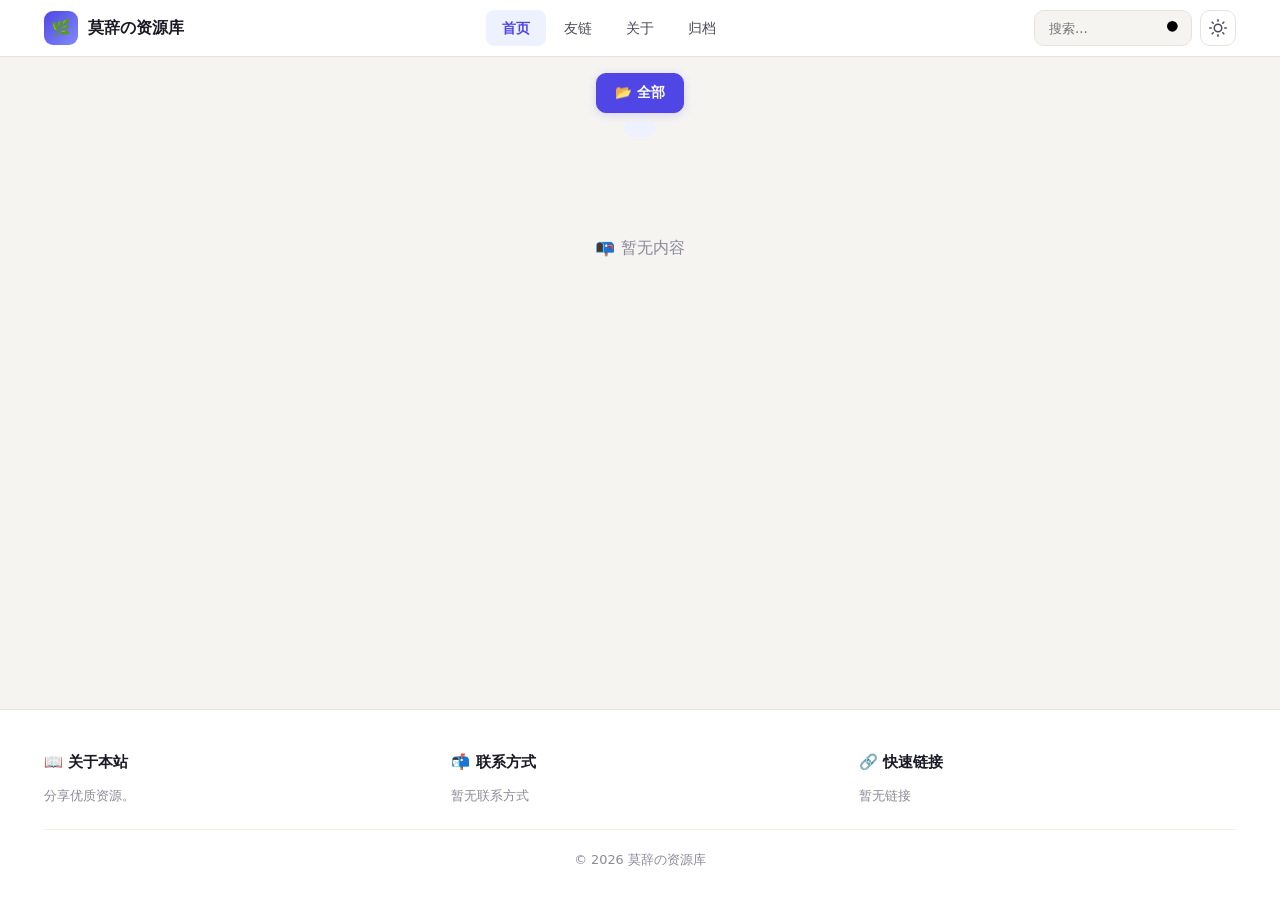
==== index.html @ f06f337f "Add files via upload" ====
<!DOCTYPE html>
<html lang="zh-CN" data-theme="light">
<head>
    <meta charset="UTF-8">
    <meta name="viewport" content="width=device-width, initial-scale=1.0">
    <title id="pageTitle">莫辞の资源库</title>
    <meta name="description" id="metaDesc" content="">
    <meta name="keywords" id="metaKeywords" content="">
    <link rel="icon" id="faviconLink" href="">
    <link rel="stylesheet" href="https://cdnjs.cloudflare.com/ajax/libs/highlight.js/11.9.0/styles/github.min.css">
    <script src="https://cdnjs.cloudflare.com/ajax/libs/highlight.js/11.9.0/highlight.min.js"></script>
    <style>
        :root {--bg:#f5f4f1;--surface:#fff;--text:#1a1a24;--text-secondary:#4a4a5a;--text-muted:#8a8a9a;--accent:#4f46e5;--accent-hover:#4338ca;--accent-soft:#eef2ff;--accent-light:#e0e7ff;--border:#e5e3de;--border-light:#f0ede8;--radius-sm:8px;--radius:12px;--radius-lg:18px;--shadow-xs:0 1px 2px rgba(0,0,0,0.04);--shadow-sm:0 2px 8px rgba(0,0,0,0.05);--shadow-md:0 8px 24px rgba(0,0,0,0.07);--transition:0.22s;--font:'Microsoft YaHei','PingFang SC',system-ui,sans-serif;}
        [data-theme="dark"] {--bg:#0f1117;--surface:#1a1c23;--text:#e8e8f0;--text-secondary:#b0b0c0;--text-muted:#6b6b7c;--accent:#6366f1;--accent-soft:#1e1b4b;--accent-light:#312e81;--border:#2a2c35;--border-light:#22232b;}
        *{margin:0;padding:0;box-sizing:border-box}
        body{font-family:var(--font);background:var(--bg);color:var(--text);min-height:100vh;line-height:1.6;display:flex;flex-direction:column}
        .top-header{background:var(--surface);border-bottom:1px solid var(--border);position:sticky;top:0;z-index:100}
        .top-inner{max-width:1240px;margin:0 auto;padding:0 24px;display:flex;align-items:center;height:56px;gap:16px;position:relative}
        .site-logo-link{display:flex;align-items:center;gap:10px;cursor:pointer;font-weight:700;font-size:1rem;text-decoration:none;color:var(--text);flex-shrink:0}
        .site-logo-img{width:34px;height:34px;border-radius:9px;display:flex;align-items:center;justify-content:center;color:#fff;font-size:1rem;background:linear-gradient(135deg,var(--accent),#818cf8);overflow:hidden;flex-shrink:0}
        .site-logo-img img{width:100%;height:100%;object-fit:cover}
        .top-nav{display:flex;gap:2px;justify-content:center;flex:1;flex-wrap:wrap}
        .top-nav a{padding:7px 16px;border-radius:8px;text-decoration:none;color:var(--text-secondary);font-size:.88rem;cursor:pointer;font-weight:500;white-space:nowrap}
        .top-nav a:hover,.top-nav a.active{color:var(--accent);background:var(--accent-soft);font-weight:600}
        .header-actions{display:flex;align-items:center;gap:8px;flex-shrink:0}
        .search-box{display:flex;align-items:center;background:var(--bg);border-radius:10px;border:1px solid var(--border);height:36px}
        .search-box input{border:none;background:0 0;padding:0 14px;outline:none;color:var(--text);width:120px;font-size:.84rem;font-family:var(--font)}
        .search-box button{background:0 0;border:none;cursor:pointer;padding:0 10px;color:var(--text-muted)}
        .search-box button svg{width:16px;height:16px}
        .icon-btn{width:36px;height:36px;border-radius:10px;border:1px solid var(--border);background:var(--surface);cursor:pointer;display:flex;align-items:center;justify-content:center;padding:6px;flex-shrink:0}
        .icon-btn svg{width:18px;height:18px;stroke:var(--text-secondary);fill:none;stroke-width:2;stroke-linecap:round}
        [data-theme="dark"] .sun-icon,[data-theme="light"] .moon-icon{display:none}
        .hamburger-btn{display:none;width:36px;height:36px;border-radius:10px;border:1px solid var(--border);background:var(--surface);cursor:pointer;align-items:center;justify-content:center;padding:8px;flex-shrink:0}
        .hamburger-btn span{display:block;width:18px;height:2px;background:var(--text-secondary);border-radius:1px;transition:var(--transition);position:relative}
        .hamburger-btn span::before,.hamburger-btn span::after{content:'';position:absolute;width:18px;height:2px;background:var(--text-secondary);border-radius:1px;transition:var(--transition)}
        .hamburger-btn span::before{top:-6px}.hamburger-btn span::after{top:6px}
        .hamburger-btn.open span{background:transparent}
        .hamburger-btn.open span::before{top:0;transform:rotate(45deg)}.hamburger-btn.open span::after{top:0;transform:rotate(-45deg)}
        .mobile-nav-overlay{display:none;position:fixed;top:56px;left:0;right:0;bottom:0;background:var(--surface);z-index:99;padding:16px;overflow-y:auto;flex-direction:column;gap:4px}
        .mobile-nav-overlay.show{display:flex}.mobile-nav-overlay a{display:block;padding:14px 16px;border-radius:10px;text-decoration:none;color:var(--text-secondary);font-size:1rem;cursor:pointer;font-weight:500;border:1px solid var(--border-light)}
        .mobile-nav-overlay a:hover,.mobile-nav-overlay a.active{color:var(--accent);background:var(--accent-soft);font-weight:600}
        .cat-section{max-width:1240px;margin:0 auto;padding:16px 24px 0}
        .cat-bar{display:flex;flex-wrap:wrap;gap:10px;justify-content:center;margin-bottom:4px}
        .cat-tag{padding:8px 18px;border-radius:10px;cursor:pointer;font-size:.85rem;border:1px solid var(--border);background:var(--surface);color:var(--text-secondary);white-space:nowrap;font-weight:500;transition:var(--transition)}
        .cat-tag:hover{border-color:var(--accent);color:var(--accent);background:var(--accent-soft)}
        .cat-tag.active{background:var(--accent);color:#fff;border-color:var(--accent);font-weight:600;box-shadow:0 2px 8px rgba(79,70,229,0.2)}
        .subcat-bar{display:flex;flex-wrap:wrap;gap:6px;justify-content:center;margin-top:8px;padding:8px 16px;background:var(--accent-soft);border-radius:12px;max-width:fit-content;margin-left:auto;margin-right:auto}
        .subcat-label{font-size:.72rem;color:var(--accent);font-weight:600;display:flex;align-items:center;padding:4px 8px;white-space:nowrap;opacity:.8}
        .subcat-tag{padding:5px 14px;border-radius:8px;cursor:pointer;font-size:.78rem;border:1px solid var(--accent-light);background:var(--surface);color:var(--text-muted);transition:var(--transition);white-space:nowrap}
        .subcat-tag:hover,.subcat-tag.active{background:var(--accent);color:#fff;border-color:var(--accent)}
        .ad-slot:empty{display:none}
        .container{max-width:1240px;margin:0 auto;padding:18px 24px;flex:1}
        .card-grid{display:grid;grid-template-columns:repeat(4,1fr);gap:16px}
        .card{background:var(--surface);border-radius:var(--radius-lg);overflow:hidden;border:1px solid var(--border-light);cursor:pointer;transition:var(--transition);box-shadow:var(--shadow-xs)}
        .card:hover{transform:translateY(-3px);box-shadow:var(--shadow-md)}
        .card-img{height:140px;background:linear-gradient(135deg,#e8ecf2,#dde4f0);overflow:hidden;display:flex;align-items:center;justify-content:center;position:relative}
        .card-img img{width:100%;height:100%;object-fit:cover;transition:0.5s;position:absolute;top:0;left:0}
        .card-img .placeholder{color:#9aa;font-size:.85rem;z-index:0}
        .card:hover .card-img img{transform:scale(1.06)}
        .card-body{padding:12px 14px 14px}
        .card-cat{font-size:.68rem;padding:3px 8px;border-radius:6px;background:var(--accent-soft);color:var(--accent);display:inline-block;margin-bottom:6px;font-weight:600}
        .card-title{font-weight:700;font-size:.9rem;margin-bottom:4px;display:-webkit-box;-webkit-line-clamp:2;-webkit-box-orient:vertical;overflow:hidden}
        .card-desc{font-size:.75rem;color:var(--text-muted);display:-webkit-box;-webkit-line-clamp:1;-webkit-box-orient:vertical;overflow:hidden}
        .card-date{font-size:.68rem;color:var(--text-muted);margin-top:6px;display:flex;align-items:center;gap:4px}
        .back-btn{display:inline-flex;align-items:center;gap:6px;margin-bottom:14px;color:var(--accent);cursor:pointer;font-weight:600;font-size:.9rem}
        .article-layout{display:flex;gap:24px}
        .article-main{flex:1;min-width:0;background:var(--surface);border-radius:var(--radius-lg);padding:24px 28px;border:1px solid var(--border-light)}
        .article-meta{color:var(--text-muted);font-size:.88rem;margin-bottom:16px;display:flex;align-items:center;gap:12px;flex-wrap:wrap}
        .article-sidebar{width:280px;flex-shrink:0}
        .sidebar-card{background:var(--surface);border-radius:var(--radius-lg);padding:18px;border:1px solid var(--border-light);position:sticky;top:76px}
        .resource-header{font-weight:700;font-size:.92rem;color:var(--text);margin-bottom:10px;padding-bottom:8px;border-bottom:2px solid #2563eb;display:flex;align-items:center;gap:6px}
        .resource-item{margin-bottom:12px;padding-bottom:12px;border-bottom:1px solid var(--border-light)}
        .resource-item:last-child{border-bottom:none;margin-bottom:0;padding-bottom:0}
        .resource-item img{width:100%;border-radius:10px;margin-bottom:8px;max-height:140px;object-fit:cover}
        .res-title{font-weight:700;font-size:.88rem;margin-bottom:2px}.res-desc{font-size:.75rem;color:var(--text-muted);margin-bottom:6px}
        .res-btn{display:block;width:100%;padding:13px 10px;margin:6px 0;border-radius:10px;font-size:.9rem;font-weight:700;cursor:pointer;text-align:center;text-decoration:none;border:none;transition:var(--transition);font-family:var(--font);letter-spacing:.5px}
        .res-btn.free{background:#2563eb;color:#fff;box-shadow:0 4px 14px rgba(37,99,235,0.3)}.res-btn.free:hover{background:#1d4ed8;transform:translateY(-2px)}
        .res-btn.password{background:#eff6ff;color:#2563eb;border:2px solid #bfdbfe}
        .res-btn.pay{background:linear-gradient(135deg,#2563eb,#1d4ed8);color:#fff}.res-btn.both{background:linear-gradient(135deg,#1e40af,#1d4ed8);color:#fff}
        .disclaimer-box{margin-top:28px;padding:18px 20px;background:var(--accent-soft);border-radius:var(--radius);border:1px solid var(--accent-light);font-size:.8rem;color:var(--text-secondary);line-height:1.8}
        .disclaimer-box strong{color:var(--accent);font-size:.85rem}
        .toc-title{font-weight:700;margin:14px 0 8px;font-size:.8rem;color:var(--text-muted);text-transform:uppercase;letter-spacing:1.5px}
        .toc-list{list-style:none}.toc-list a{color:var(--text-muted);text-decoration:none;font-size:.78rem;display:block;padding:4px 8px;border-radius:6px}
        .toc-list a:hover{color:var(--accent);background:var(--accent-soft)}
        .article-content{line-height:1.9}.article-content h1,.article-content h2,.article-content h3{margin-top:24px;margin-bottom:10px}
        .article-content img{max-width:100%;border-radius:var(--radius)}.article-content pre{background:#1a1b26;color:#c0caf5;padding:16px;border-radius:var(--radius);overflow-x:auto;font-size:.8rem}
        .article-content blockquote{border-left:4px solid var(--accent);padding:8px 14px;background:var(--accent-soft);margin:12px 0}
        .related-box{margin-top:28px;padding:20px;background:var(--surface);border-radius:var(--radius-lg);border:1px solid var(--border-light)}
        .related-box h3{font-size:1rem;margin-bottom:12px;color:var(--text)}.related-grid{display:grid;grid-template-columns:repeat(4,1fr);gap:10px}
        .related-item{cursor:pointer;text-align:center;transition:var(--transition)}.related-item:hover{transform:translateY(-2px)}
        .related-item img{width:100%;height:80px;object-fit:cover;border-radius:8px;margin-bottom:6px;background:linear-gradient(135deg,#e8ecf2,#dde4f0)}
        .related-item span{font-size:.78rem;color:var(--text-secondary);display:-webkit-box;-webkit-line-clamp:2;-webkit-box-orient:vertical;overflow:hidden}
        .prev-next{display:flex;justify-content:space-between;gap:16px;margin-top:24px;padding-top:20px;border-top:1px solid var(--border-light)}
        .prev-next a{padding:10px 16px;background:var(--accent-soft);border-radius:10px;cursor:pointer;color:var(--accent);font-weight:500;font-size:.85rem;transition:var(--transition);text-decoration:none;flex:1;text-align:center}
        .prev-next a:hover{background:var(--accent);color:#fff}
        .back-to-top{position:fixed;bottom:30px;right:30px;width:44px;height:44px;border-radius:50%;background:var(--accent);color:#fff;border:none;cursor:pointer;display:none;z-index:99;font-size:1.2rem;box-shadow:0 4px 14px rgba(79,70,229,0.3);transition:var(--transition)}
        .back-to-top.show{display:flex;align-items:center;justify-content:center}.back-to-top:hover{background:var(--accent-hover);transform:translateY(-2px)}
        .hidden{display:none!important}
        .toast{position:fixed;top:20px;left:50%;transform:translateX(-50%);background:var(--surface);padding:12px 24px;border-radius:28px;z-index:2000;opacity:0;transition:.3s;box-shadow:var(--shadow-md);pointer-events:none}.toast.show{opacity:1}
        .modal-overlay{position:fixed;inset:0;background:rgba(0,0,0,.45);backdrop-filter:blur(5px);z-index:1000;display:flex;align-items:center;justify-content:center}.modal-overlay.hidden{display:none}
        .modal-box{background:var(--surface);border-radius:18px;padding:24px;width:420px;max-width:93vw;box-shadow:0 20px 50px rgba(0,0,0,.15)}
        .modal-close{position:absolute;top:10px;right:14px;background:0 0;border:none;font-size:1.1rem;cursor:pointer;color:var(--text-muted)}
        .modal-box h3{margin-bottom:12px;text-align:center;font-size:1.1rem}.modal-box input{width:100%;padding:10px;border:1px solid var(--border);border-radius:8px;margin:6px 0;font-size:.88rem;background:var(--bg);color:var(--text);font-family:var(--font)}
        .modal-box .btn{width:100%;margin-top:6px;padding:10px;border-radius:8px;font-weight:600;cursor:pointer;border:none;font-family:var(--font);font-size:.9rem}
        .search-modal-box{width:560px;max-height:60vh;display:flex;flex-direction:column}
        .search-input-row{display:flex;gap:8px;margin-bottom:10px}.search-input-row input{flex:1;padding:9px 14px;border:1px solid var(--border);border-radius:10px;font-size:.9rem;background:var(--bg);color:var(--text)}
        .search-input-row button{padding:9px 18px;background:var(--accent);color:#fff;border:none;border-radius:10px;cursor:pointer;font-weight:600}
        .search-result-item{padding:12px 14px;border-bottom:1px solid var(--border-light);cursor:pointer}.search-result-item:hover{background:var(--accent-soft)}
        .page-content{max-width:700px;margin:0 auto}.page-content h2{margin-bottom:20px;font-size:1.4rem;font-weight:700}
        .friend-link{display:block;padding:14px 16px;border:1px solid var(--border-light);border-radius:12px;margin-bottom:8px;text-decoration:none;color:var(--text)}.friend-link:hover{border-color:var(--accent);background:var(--accent-soft)}
        .site-footer{margin-top:40px;padding:40px 0 30px;border-top:1px solid var(--border);background:var(--surface)}
        .footer-grid{display:grid;grid-template-columns:repeat(3,1fr);gap:30px;margin-bottom:20px}
        .footer-col h4{font-weight:700;margin-bottom:10px;font-size:.95rem}.footer-col p,.footer-col div{font-size:.84rem;color:var(--text-muted);line-height:1.8}.footer-col a{color:var(--accent);text-decoration:none}
        .footer-bottom{text-align:center;padding-top:20px;border-top:1px solid var(--border-light);font-size:.8rem;color:var(--text-muted)}
        @media(max-width:1024px){.card-grid{grid-template-columns:repeat(3,1fr);gap:14px}.card-img{height:150px}.related-grid{grid-template-columns:repeat(3,1fr)}}
        @media(max-width:768px){.top-nav{display:none}.hamburger-btn{display:flex}.search-box input{width:80px}.card-grid{grid-template-columns:repeat(2,1fr);gap:10px}.card-img{height:110px}.card-body{padding:10px 12px 12px}.card-cat{font-size:.62rem}.card-title{font-size:.82rem}.card-desc{font-size:.7rem}.article-layout{flex-direction:column}.article-sidebar{width:100%}.article-main{padding:16px}.top-inner{padding:0 12px;height:52px;gap:8px}.footer-grid{grid-template-columns:1fr;gap:16px}.cat-tag{padding:6px 14px;font-size:.78rem}.subcat-bar{padding:6px 12px;gap:4px;margin-top:6px}.subcat-tag{padding:4px 10px;font-size:.72rem}.subcat-label{font-size:.68rem}.container{padding:12px 16px}.cat-section{padding:10px 16px 0}.related-grid{grid-template-columns:repeat(2,1fr)}.back-to-top{bottom:20px;right:20px;width:38px;height:38px}}
    </style>
</head>
<body>

<header class="top-header"><div class="top-inner">
    <a class="site-logo-link" onclick="navigate('home')"><div class="site-logo-img" id="logoImg">🌿</div><span id="siteName">莫辞の资源库</span></a>
    <nav class="top-nav" id="topNav"><a data-page="home" class="active">首页</a><a data-page="friends">友链</a><a data-page="about">关于</a><a data-page="archive">归档</a></nav>
    <div class="header-actions">
        <div class="search-box"><input type="text" id="searchInput" placeholder="搜索..." onkeydown="if(event.key==='Enter')openSearch()"><button onclick="openSearch()"><svg viewBox="0 0 24 24"><circle cx="11" cy="11" r="8"/><line x1="21" y1="21" x2="16.65" y2="16.65"/></svg></button></div>
        <button class="icon-btn" onclick="toggleTheme()"><svg class="sun-icon" viewBox="0 0 24 24"><circle cx="12" cy="12" r="5"/><line x1="12" y1="1" x2="12" y2="3"/><line x1="12" y1="21" x2="12" y2="23"/><line x1="4.22" y1="4.22" x2="5.64" y2="5.64"/><line x1="18.36" y1="18.36" x2="19.78" y2="19.78"/><line x1="1" y1="12" x2="3" y2="12"/><line x1="21" y1="12" x2="23" y2="12"/><line x1="4.22" y1="19.78" x2="5.64" y2="18.36"/><line x1="18.36" y1="5.64" x2="19.78" y2="4.22"/></svg><svg class="moon-icon" viewBox="0 0 24 24"><path d="M21 12.79A9 9 0 1 1 11.21 3 7 7 0 0 0 21 12.79z"/></svg></button>
        <button class="hamburger-btn" id="hamburgerBtn" onclick="toggleMobileNav()"><span></span></button>
    </div>
</div></header>

<div class="mobile-nav-overlay" id="mobileNavOverlay"></div>
<div class="cat-section" id="catSection"><div class="cat-bar" id="catBar"></div><div class="subcat-bar" id="subcatBar"></div></div>

<div class="container">
    <div class="ad-slot" id="adTopBanner"></div><div class="ad-slot" id="adMobile"></div>
    <div id="homeView"><div class="card-grid" id="cardGrid"></div></div>
    <div id="articleView" class="hidden"></div>
    <div id="friendsView" class="hidden"><div class="page-content"><h2>🔗 友情链接</h2><div id="friendsList"></div></div></div>
    <div id="aboutView" class="hidden"><div class="page-content"><div id="aboutContent"></div></div></div>
    <div id="archiveView" class="hidden"><div class="page-content"><h2>📚 文章归档</h2><div id="archiveList"></div></div></div>
    <div class="ad-slot" id="adBottomBanner"></div>
</div>

<footer class="site-footer"><div style="max-width:1240px;margin:0 auto;padding:0 24px;">
    <div class="footer-grid"><div class="footer-col"><h4>📖 关于本站</h4><p id="footerAboutText"></p></div><div class="footer-col"><h4 id="footerContactTitle">📬 联系方式</h4><div id="footerContact"></div></div><div class="footer-col"><h4>🔗 快速链接</h4><div id="footerLinksList"></div></div></div>
    <div class="footer-bottom"><p id="footerCopyright"></p><p id="footerICP" style="margin-top:4px;"></p></div>
</div><div id="footerScript"></div></footer>

<button class="back-to-top" id="backToTop" onclick="window.scrollTo({top:0,behavior:'smooth'})">⬆</button>

<div class="modal-overlay hidden" id="pwdModal"><div class="modal-box"><button class="modal-close" onclick="$('pwdModal').classList.add('hidden')">✕</button><h3>🔒 密码验证</h3><p id="pwdResTitle" style="text-align:center;color:var(--text-muted);margin-bottom:8px;"></p><input type="password" id="pwdInput" placeholder="输入密码" onkeydown="if(event.key==='Enter')verifyPwd()"><button class="btn" onclick="verifyPwd()" style="background:#2563eb;color:#fff;">验证</button><p id="pwdError" style="color:#ef4444;text-align:center;margin-top:6px;font-size:.82rem;"></p></div></div>
<div class="modal-overlay hidden" id="payModal"><div class="modal-box"><button class="modal-close" onclick="$('payModal').classList.add('hidden')">✕</button><h3>💰 付费下载</h3><div id="payForm"><p style="text-align:center"><strong id="payResTitle"></strong></p><p style="text-align:center;color:#2563eb;font-weight:700;">¥<span id="payAmount">0</span></p><input type="email" id="payEmail" placeholder="接收链接的邮箱"><button class="btn" onclick="createOrder()" style="background:#2563eb;color:#fff;">💳 确认支付</button></div><div id="payWait" style="display:none;text-align:center;"><p>📱 请扫码支付</p><img id="payQRCode" src="" style="max-width:180px;border-radius:10px;"><p style="font-size:.76rem;color:var(--text-muted);">支付后链接发送到邮箱</p><button class="btn" onclick="checkPayStatus()">🔄 查询状态</button><p id="payResult" style="margin-top:6px;"></p></div></div></div>
<div class="modal-overlay hidden" id="searchModal"><div class="modal-box search-modal-box"><button class="modal-close" onclick="$('searchModal').classList.add('hidden')">✕</button><h3>🔍 搜索</h3><div class="search-input-row"><input type="text" id="searchModalInput" placeholder="关键词..." onkeydown="if(event.key==='Enter')doSearch()"><button onclick="doSearch()">搜索</button></div><div id="searchResults"></div></div></div>
<div class="toast" id="toast"></div>

<script>
const API='https://site-api.moci.cc';
let data={articles:[],categories:[],friends:[],pages:[],about:'',site:{},seo:{},footer:{},ads:{}};
let currentPage='home',currentCat='全部',currentSubcat='全部';
let pendingArticleId=null,pendingResIndex=0,currentPayOrderId=null;

function $(id){return document.getElementById(id)}
function toast(m){const t=$('toast');t.textContent=m;t.className='toast show';setTimeout(()=>t.classList.remove('show'),2200)}
function toggleMobileNav(){const b=$('hamburgerBtn');const o=$('mobileNavOverlay');b.classList.toggle('open');o.classList.toggle('show');document.body.style.overflow=o.classList.contains('show')?'hidden':''}
function syncMobileNav(){const active=$(`#topNav a.active`);const page=active?active.dataset.page:'home';document.querySelectorAll('#mobileNavOverlay a').forEach(a=>a.classList.toggle('active',a.dataset.page===page))}

async function redirectViaGo(u){try{const r=await fetch(`${API}/go`,{method:'POST',headers:{'Content-Type':'application/json'},body:JSON.stringify({url:u})});const d=await r.json();if(d.success&&d.goUrl)window.open(d.goUrl,'_blank');else window.open(u,'_blank')}catch(e){window.open(u,'_blank')}}
async function getResourceUrl(aid,ri){try{const r=await fetch(`${API}/verify`,{method:'POST',headers:{'Content-Type':'application/json'},body:JSON.stringify({articleId:aid,resourceIndex:ri,password:''})});const d=await r.json();if(d.valid&&d.url)redirectViaGo(d.url);else toast('❌ 获取失败')}catch(e){toast('❌ 网络错误')}}

function applySiteConfig(){const s=data.site||{},seo=data.seo||{};$('pageTitle').textContent=s.title||'莫辞の资源库';$('metaDesc').setAttribute('content',seo.desc||s.desc||'');$('metaKeywords').setAttribute('content',seo.keywords||s.keywords||'');$('faviconLink').setAttribute('href',s.favicon||'');$('siteName').textContent=s.title||'莫辞の资源库';if(s.logo)$('logoImg').innerHTML=`<img src="${s.logo}" style="width:100%;height:100%;object-fit:cover">`}

function renderNav(){
    const pages=(data.pages||[]).filter(p=>p.showInNav).sort((a,b)=>(a.sortOrder||0)-(b.sortOrder||0));
    let h='<a data-page="home" class="active">首页</a>';pages.forEach(p=>{h+=`<a data-page="page-${p.slug}">${p.navLabel||p.title}</a>`});h+='<a data-page="friends">友链</a><a data-page="about">关于</a><a data-page="archive">归档</a>';
    $('topNav').innerHTML=h;document.querySelectorAll('#topNav a').forEach(l=>l.addEventListener('click',function(e){e.preventDefault();navigate(this.dataset.page)}));
    let m='<a data-page="home" class="active" onclick="navigate(\'home\');toggleMobileNav()">首页</a>';pages.forEach(p=>{m+=`<a data-page="page-${p.slug}" onclick="navigate('page-${p.slug}');toggleMobileNav()">${p.navLabel||p.title}</a>`});m+='<a data-page="friends" onclick="navigate(\'friends\');toggleMobileNav()">友链</a><a data-page="about" onclick="navigate(\'about\');toggleMobileNav()">关于</a><a data-page="archive" onclick="navigate(\'archive\');toggleMobileNav()">归档</a>';
    $('mobileNavOverlay').innerHTML=m;
}

function renderFooter(){const f=data.footer||{},s=data.site||{};$('footerAboutText').textContent=f.about||s.desc||'分享优质资源。';const ct=f.contactTitle||'联系方式';$('footerContactTitle').textContent='📬 '+ct;let c='';for(let i=1;i<=4;i++){const l=f['contact'+i+'Label']||'',v=f['contact'+i+'Value']||'',u=f['contact'+i+'Url']||'';if(l&&v){if(u)c+=`<div>${l} <a href="${u}" target="_blank">${v}</a></div>`;else c+=`<div>${l} ${v}</div>`}}if(!c)c='<div>暂无联系方式</div>';$('footerContact').innerHTML=c;let l='';(f.links||[]).forEach(x=>{l+=`<div><a href="${x.url}">${x.name}</a></div>`});(data.pages||[]).filter(p=>p.showInNav).forEach(p=>{l+=`<div><a href="/page/${p.slug}.html">${p.navLabel||p.title}</a></div>`});if(!l)l='<div>暂无链接</div>';$('footerLinksList').innerHTML=l;$('footerCopyright').textContent=s.copyright||`© ${new Date().getFullYear()} ${s.title||'莫辞の资源库'}`;$('footerICP').textContent=s.icp||'';$('footerICP').style.display=s.icp?'':'none';if(f.script)$('footerScript').innerHTML=f.script}
function renderAds(){const a=data.ads||{};const m={adTopBanner:'topBanner',adMobile:'mobile',adBottomBanner:'bottomBanner'};Object.entries(m).forEach(([id,k])=>{const el=$(id);if(el){el.innerHTML=a[k]||'';el.style.display=a[k]?'':'none'}})}
function handleRoute(){const p=location.pathname;const pm=p.match(/^\/page\/(.+)\.html$/);if(pm){loadPage(pm[1]);return true}const am=p.match(/^\/article\/(.+)\/(.+)\.html$/);if(am){loadArticle(am[1],am[2]);return true}return false}
async function loadPage(s){try{const r=await fetch(`${API}/page/${s}.html`);const d=await r.json();if(d&&!d.error)navigate('page-'+s)}catch(e){}}
async function loadArticle(cs,as){try{const r=await fetch(`${API}/article/${cs}/${as}.html`);const d=await r.json();if(d&&!d.error){const i=(data.articles||[]).findIndex(x=>x.id===d.id);if(i>=0)data.articles[i]=d;else data.articles.unshift(d);openArticle(d.id,true)}}catch(e){}}

async function init(){try{const r=await fetch(`${API}/data`);if(r.ok)data=await r.json()}catch(e){}['articles','categories','friends','pages'].forEach(k=>{if(!data[k])data[k]=[]});['about','site','seo','footer','ads'].forEach(k=>{if(!data[k])data[k]={}});applySiteConfig();renderNav();renderFooter();renderAds();if(!handleRoute())navigate('home');window.addEventListener('scroll',()=>{$('backToTop').classList.toggle('show',window.scrollY>500)});window.addEventListener('popstate',()=>{if(!handleRoute())navigate('home')})}

function navigate(page){currentPage=page;document.querySelectorAll('#topNav a').forEach(a=>a.classList.remove('active'));const al=document.querySelector(`#topNav a[data-page="${page}"]`);if(al)al.classList.add('active');syncMobileNav();['homeView','articleView','friendsView','aboutView','archiveView','pageView'].forEach(v=>{const el=$(v);if(el)el.classList.add('hidden')});const cs=$('catSection');if(cs)cs.classList.add('hidden');if(page==='home'){$('homeView').classList.remove('hidden');if(cs)cs.classList.remove('hidden');renderCats();renderCards();window.history.pushState({page:'home'},'','/')}else if(page==='friends'){$('friendsView').classList.remove('hidden');renderFriends()}else if(page==='about'){$('aboutView').classList.remove('hidden');$('aboutContent').innerHTML=data.about||'<p style="text-align:center;padding:60px;color:var(--text-muted)">暂无内容</p>'}else if(page==='archive'){$('archiveView').classList.remove('hidden');renderArchive()}else if(page.startsWith('page-')){const slug=page.replace('page-','');const pd=(data.pages||[]).find(p=>p.slug===slug);if(pd){if(!$('pageView')){const el=document.createElement('div');el.id='pageView';el.className='hidden';document.querySelector('.container').appendChild(el)}$('pageView').classList.remove('hidden');$('pageView').innerHTML=`<div class="page-content"><h2>${pd.title}</h2><div class="article-content">${pd.content||''}</div></div>`;window.history.pushState({page:page},'',`/page/${slug}.html`)}}}

function renderCats(){
    const cats=data.categories||[];
    const merged={};
    cats.forEach(c=>{const n=typeof c==='string'?c:c.name;if(!merged[n])merged[n]={name:n,children:[]};if(typeof c!=='string'&&c.children)merged[n].children=[...new Set([...merged[n].children,...c.children])]});
    const uniqueCats=Object.values(merged);
    let h='<span class="cat-tag active" onclick="filterCat(\'全部\')">📂 全部</span>';
    uniqueCats.forEach(c=>{h+=`<span class="cat-tag" onclick="filterCat('${c.name}')">${c.name}</span>`});
    $('catBar').innerHTML=h;renderSubcats();
}

function renderSubcats(){
    if(currentCat==='全部'){$('subcatBar').innerHTML='';return}
    const cats=data.categories||[];let allChildren=[];
    cats.forEach(c=>{const n=typeof c==='string'?c:c.name;if(n===currentCat&&typeof c!=='string'&&c.children)allChildren=[...allChildren,...c.children]});
    allChildren=[...new Set(allChildren)];
    if(allChildren.length===0){$('subcatBar').innerHTML='';return}
    let h=`<span class="subcat-label">📁 ${currentCat}：</span>`;
    h+='<span class="subcat-tag active" onclick="filterSubcat(\'全部\')">全部</span>';
    allChildren.forEach(s=>{h+=`<span class="subcat-tag" onclick="filterSubcat('${s}')">${s}</span>`});
    $('subcatBar').innerHTML=h;
}

function filterCat(c){currentCat=c;currentSubcat='全部';renderCats();renderCards()}function filterSubcat(s){currentSubcat=s;renderSubcats();document.querySelectorAll('.subcat-tag').forEach(t=>t.classList.toggle('active',t.textContent.trim()===s));renderCards()}

function formatDate(ts){const d=new Date(ts);const now=new Date();const diff=now-d;if(diff<86400000&&d.getDate()===now.getDate())return '今天';if(diff<172800000&&d.getDate()===now.getDate()-1)return '昨天';return d.toLocaleDateString('zh-CN',{month:'short',day:'numeric'})}

function renderCards(){let f=data.articles||[];if(currentCat!=='全部')f=f.filter(a=>a.category===currentCat);if(currentSubcat!=='全部')f=f.filter(a=>a.subcategory===currentSubcat);if(!f.length){$('cardGrid').innerHTML='<p style="text-align:center;padding:80px;color:var(--text-muted);grid-column:1/-1">📭 暂无内容</p>';return}let h='';f.forEach((a,i)=>{const coverUrl=a.cover||'';let imgHtml='';if(coverUrl){imgHtml=`<img src="${coverUrl}" alt="${a.title}" loading="lazy" onerror="this.style.display='none';this.nextElementSibling.style.display='flex';">`;imgHtml+=`<span class="placeholder" style="display:none;">📷 暂无封面</span>`}else{imgHtml='<span class="placeholder">📷 暂无封面</span>'}h+=`<div class="card" onclick="openArticle('${a.id}')"><div class="card-img">${imgHtml}</div><div class="card-body"><span class="card-cat">${a.category||'未分类'}${a.subcategory?' · '+a.subcategory:''}</span><div class="card-title">${a.title}</div><div class="card-desc">${a.summary||''}</div><div class="card-date">🕐 ${formatDate(a.created_at)}</div></div></div>`;if(data.ads?.listBetween&&(i+1)%6===0)h+=`<div style="grid-column:1/-1">${data.ads.listBetween}</div>`});$('cardGrid').innerHTML=h}

function openArticle(id,fromRoute=false){const a=(data.articles||[]).find(x=>x.id===id);if(!a)return;currentPage='article';['homeView','friendsView','aboutView','archiveView','pageView'].forEach(v=>{const el=$(v);if(el)el.classList.add('hidden')});$('catSection').classList.add('hidden');$('articleView').classList.remove('hidden');const catSlug=a.category_slug||'other';const artSlug=a.slug||a.article_order||'1';if(!fromRoute)window.history.pushState({articleId:id},'',`/article/${catSlug}/${artSlug}.html`);let links=[];if(Array.isArray(a.resource_links))links=a.resource_links;else if(typeof a.resource_links==='string')try{links=JSON.parse(a.resource_links)}catch(e){}const fullDate=new Date(a.created_at).toLocaleDateString('zh-CN',{year:'numeric',month:'long',day:'numeric'});let h='<div class="back-btn" onclick="navigate(\'home\')">← 返回首页</div><div class="article-layout"><div class="article-main">';h+=`<h1>${a.title}</h1><div class="article-meta"><span>📅 ${fullDate}</span><span>📂 ${a.category||'未分类'}${a.subcategory?' / '+a.subcategory:''}</span></div>`;if(data.ads?.inArticle)h+=`<div style="margin:16px 0">${data.ads.inArticle}</div>`;h+=`<div class="article-content">${a.content||''}</div>`;const idx=(data.articles||[]).findIndex(x=>x.id===id);const prev=idx>0?data.articles[idx-1]:null;const next=idx<data.articles.length-1?data.articles[idx+1]:null;if(prev||next){h+='<div class="prev-next">';if(prev)h+=`<a onclick="openArticle('${prev.id}')">← ${prev.title}</a>`;else h+='<span></span>';if(next)h+=`<a onclick="openArticle('${next.id}')">${next.title} →</a>`;else h+='<span></span>';h+='</div>'}const related=(data.articles||[]).filter(x=>x.category===a.category&&x.id!==a.id).slice(0,4);if(related.length>0){h+='<div class="related-box"><h3>📖 相关文章</h3><div class="related-grid">';related.forEach(r=>{h+=`<div class="related-item" onclick="openArticle('${r.id}')"><img src="${r.cover||''}" onerror="this.style.display='none'"><span>${r.title}</span></div>`});h+='</div></div>'}h+=`<div class="disclaimer-box"><strong>📢 免责声明</strong><br>1. 本站资源来源于网络收集，仅供学习交流使用，请勿用于商业用途。本站不提供任何技术支持。<br>2. 如本站内容侵犯了您的合法权益，请通过联系方式告知，我们将第一时间核实处理。</div></div><div class="article-sidebar"><div class="sidebar-card">`;if(data.ads?.sidebar)h+=`<div style="margin-bottom:12px">${data.ads.sidebar}</div>`;if(links.length>0){h+='<div class="resource-header">📥 资源下载</div>';links.forEach((res,i)=>{h+='<div class="resource-item">';if(res.image)h+=`<img src="${res.image}" onerror="this.style.display='none'">`;if(res.title)h+=`<div class="res-title">${res.title}</div>`;if(res.desc)h+=`<div class="res-desc">${res.desc}</div>`;const t=res.accessType||'free';const b=res.btnText||'下载';if(t==='free')h+=`<button class="res-btn free" onclick="event.stopPropagation();getResourceUrl('${a.id}',${i})">🚀 ${b}</button>`;else if(t==='password')h+=`<button class="res-btn password" onclick="event.stopPropagation();openPwdModal('${a.id}',${i})">🔒 ${b}</button>`;else if(t==='pay')h+=`<button class="res-btn pay" onclick="event.stopPropagation();openPayModal('${a.id}',${i})">💰 ${b} · ¥${res.price||0}</button>`;else if(t==='both')h+=`<button class="res-btn both" onclick="event.stopPropagation();openPwdModal('${a.id}',${i})">🔒💰 ${b} · ¥${res.price||0}</button>`;h+='</div>'})}h+='<div class="toc-title">📑 文章目录</div><ul class="toc-list" id="tocList"></ul></div></div></div>';$('articleView').innerHTML=h;setTimeout(()=>{document.querySelectorAll('#articleView pre code').forEach(b=>hljs.highlightElement(b));generateTOC()},150);window.scrollTo(0,0)}
function generateTOC(){const hs=document.querySelectorAll('#articleView .article-content h1,#articleView .article-content h2,#articleView .article-content h3');const toc=$('tocList');if(!toc)return;if(!hs.length){toc.innerHTML='<li style="color:var(--text-muted);padding:8px">暂无目录</li>';return}hs.forEach((h,i)=>{if(!h.id)h.id='h-'+i});toc.innerHTML=Array.from(hs).map(h=>`<li><a href="#${h.id}" onclick="event.preventDefault();document.getElementById('${h.id}').scrollIntoView({behavior:'smooth'})">${h.textContent}</a></li>`).join('')}

function openPwdModal(aid,ri){const a=(data.articles||[]).find(x=>x.id===aid);if(!a)return;let links=[];if(Array.isArray(a.resource_links))links=a.resource_links;else if(typeof a.resource_links==='string')try{links=JSON.parse(a.resource_links)}catch(e){}const res=links[ri];if(!res)return;pendingArticleId=aid;pendingResIndex=ri;$('pwdResTitle').textContent=res.title||a.title;$('pwdInput').value='';$('pwdError').textContent='';$('pwdModal').classList.remove('hidden');setTimeout(()=>$('pwdInput').focus(),100)}
async function verifyPwd(){const p=$('pwdInput').value.trim();if(!p){$('pwdError').textContent='请输入密码';return}try{const r=await fetch(`${API}/verify`,{method:'POST',headers:{'Content-Type':'application/json'},body:JSON.stringify({articleId:pendingArticleId,resourceIndex:pendingResIndex,password:p})});const d=await r.json();if(d.valid){$('pwdModal').classList.add('hidden');if(d.needPay)openPayModal(pendingArticleId,pendingResIndex);else redirectViaGo(d.url)}else $('pwdError').textContent=d.error||'密码错误'}catch(e){$('pwdError').textContent='验证失败'}}
function openPayModal(aid,ri){const a=(data.articles||[]).find(x=>x.id===aid);if(!a)return;let links=[];if(Array.isArray(a.resource_links))links=a.resource_links;else if(typeof a.resource_links==='string')try{links=JSON.parse(a.resource_links)}catch(e){}const res=links[ri];if(!res)return;pendingArticleId=aid;pendingResIndex=ri;$('payResTitle').textContent=res.title||a.title;$('payAmount').textContent=res.price||0;$('payEmail').value='';$('payForm').style.display='block';$('payWait').style.display='none';$('payResult').innerHTML='';$('payModal').classList.remove('hidden')}
async function createOrder(){const e=$('payEmail').value.trim();if(!e){toast('请填写邮箱');return}try{const r=await fetch(`${API}/order`,{method:'POST',headers:{'Content-Type':'application/json'},body:JSON.stringify({articleId:pendingArticleId,resourceIndex:pendingResIndex,email:e})});const d=await r.json();if(d.success){currentPayOrderId=d.orderId;$('payQRCode').src=d.qrcode||'';$('payForm').style.display='none';$('payWait').style.display='block'}else toast('❌ '+d.error)}catch(e){toast('❌ 网络错误')}}
async function checkPayStatus(){if(!currentPayOrderId)return;try{const r=await fetch(`${API}/order-status?id=${currentPayOrderId}`);const d=await r.json();if(d.status==='completed')$('payResult').innerHTML=`<span style="color:#10b981">✅ 支付成功！</span><br><a href="#" onclick="event.preventDefault();redirectViaGo('${d.url}')" style="color:#2563eb">点击下载</a>`;else $('payResult').innerHTML='<span style="color:#f59e0b">⏳ 等待确认</span>'}catch(e){}}

function renderFriends(){const fs=data.friends||[];$('friendsList').innerHTML=fs.length?fs.map(f=>`<a href="${f.url}" target="_blank" rel="noopener" class="friend-link"><strong>${f.name}</strong>${f.desc?`<span>${f.desc}</span>`:''}</a>`).join(''):'<p style="text-align:center;padding:60px;color:var(--text-muted)">暂无友链</p>'}
function renderArchive(){const arts=data.articles||[];const g={};arts.forEach(a=>{const y=new Date(a.created_at).getFullYear();if(!g[y])g[y]=[];g[y].push(a)});const ys=Object.keys(g).sort((a,b)=>b-a);if(!ys.length){$('archiveList').innerHTML='<p style="text-align:center;padding:60px;color:var(--text-muted)">暂无文章</p>';return}let h='';ys.forEach(y=>{h+=`<h3 style="color:var(--accent)">📅 ${y} 年</h3>`;g[y].sort((a,b)=>b.created_at-a.created_at).forEach(a=>{h+=`<div class="friend-link" style="cursor:pointer" onclick="openArticle('${a.id}')"><strong>${a.title}</strong><span>${new Date(a.created_at).toLocaleDateString('zh-CN')} · ${a.category||''}</span></div>`})});$('archiveList').innerHTML=h}
function openSearch(){$('searchModalInput').value=$('searchInput').value;$('searchResults').innerHTML='<p style="text-align:center;padding:20px;color:var(--text-muted)">输入关键词搜索</p>';$('searchModal').classList.remove('hidden');setTimeout(()=>$('searchModalInput').focus(),100)}
async function doSearch(){const q=$('searchModalInput').value.trim();if(!q)return;try{const r=await fetch(`${API}/search?q=${encodeURIComponent(q)}`);const d=await r.json();$('searchResults').innerHTML=(d.results||[]).length?d.results.map(a=>`<div class="search-result-item" onclick="$('searchModal').classList.add('hidden');openArticle('${a.id}')"><strong>${a.title}</strong><small>${a.summary||''}</small></div>`).join(''):'<p style="text-align:center;padding:20px;color:var(--text-muted)">未找到结果</p>'}catch(e){}}
function toggleTheme(){document.documentElement.dataset.theme=document.documentElement.dataset.theme==='dark'?'light':'dark'}
document.addEventListener('click',e=>{if(e.target.classList.contains('modal-overlay'))e.target.classList.add('hidden')});
init();
</script>
</body>
</html>
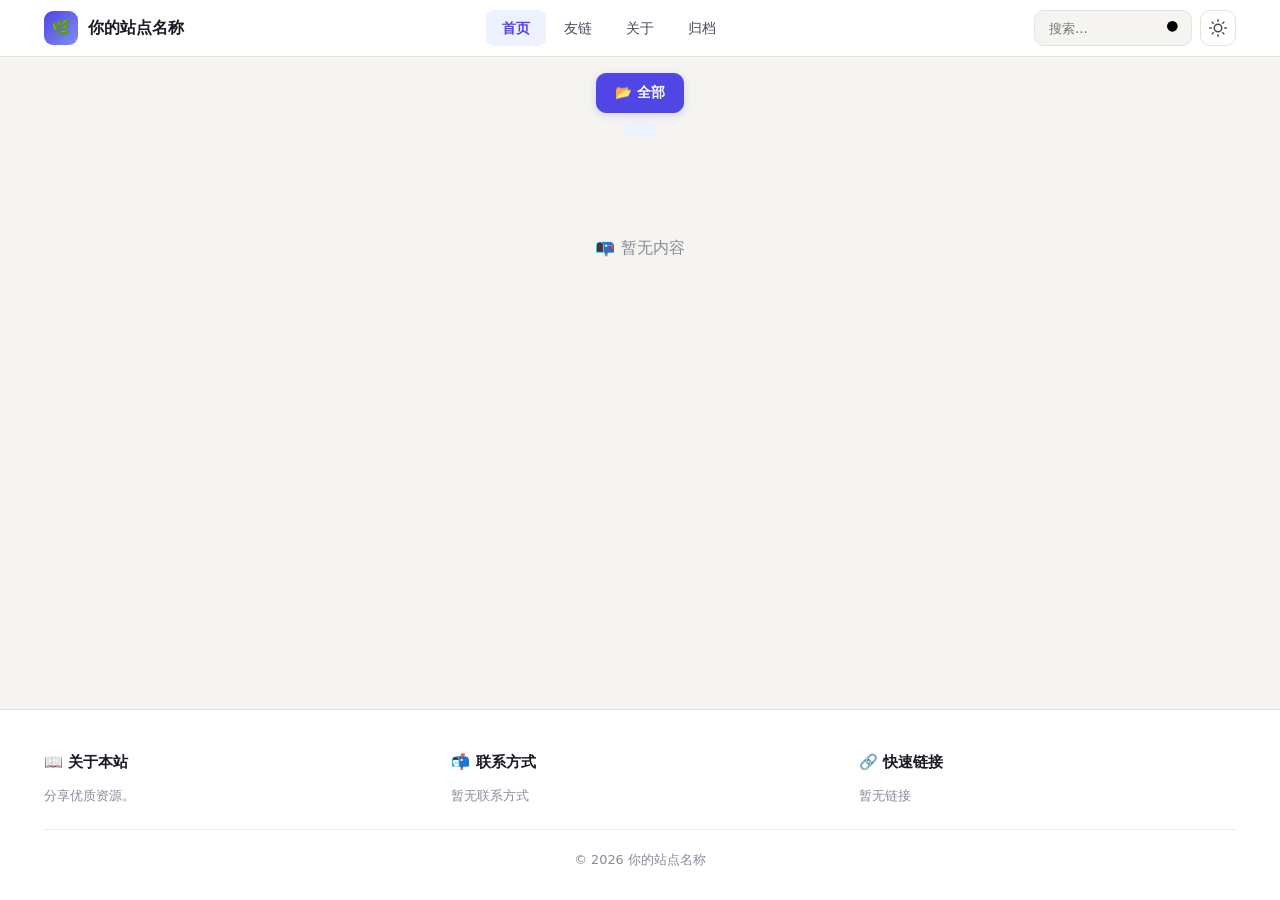
==== commit 787291cc: "Update index.html" ====
--- a/index.html
+++ b/index.html
@@ -3,7 +3,7 @@
 <head>
     <meta charset="UTF-8">
     <meta name="viewport" content="width=device-width, initial-scale=1.0">
-    <title id="pageTitle">莫辞の资源库</title>
+    <title id="pageTitle">你的站点名称</title>
     <meta name="description" id="metaDesc" content="">
     <meta name="keywords" id="metaKeywords" content="">
     <link rel="icon" id="faviconLink" href="">
@@ -119,7 +119,7 @@
 <body>
 
 <header class="top-header"><div class="top-inner">
-    <a class="site-logo-link" onclick="navigate('home')"><div class="site-logo-img" id="logoImg">🌿</div><span id="siteName">莫辞の资源库</span></a>
+    <a class="site-logo-link" onclick="navigate('home')"><div class="site-logo-img" id="logoImg">🌿</div><span id="siteName">你的站点名称</span></a>
     <nav class="top-nav" id="topNav"><a data-page="home" class="active">首页</a><a data-page="friends">友链</a><a data-page="about">关于</a><a data-page="archive">归档</a></nav>
     <div class="header-actions">
         <div class="search-box"><input type="text" id="searchInput" placeholder="搜索..." onkeydown="if(event.key==='Enter')openSearch()"><button onclick="openSearch()"><svg viewBox="0 0 24 24"><circle cx="11" cy="11" r="8"/><line x1="21" y1="21" x2="16.65" y2="16.65"/></svg></button></div>
@@ -154,7 +154,7 @@
 <div class="toast" id="toast"></div>
 
 <script>
-const API='https://site-api.moci.cc';
+const API='https://YOUR_WORKER_DOMAIN';
 let data={articles:[],categories:[],friends:[],pages:[],about:'',site:{},seo:{},footer:{},ads:{}};
 let currentPage='home',currentCat='全部',currentSubcat='全部';
 let pendingArticleId=null,pendingResIndex=0,currentPayOrderId=null;
@@ -167,7 +167,7 @@
 async function redirectViaGo(u){try{const r=await fetch(`${API}/go`,{method:'POST',headers:{'Content-Type':'application/json'},body:JSON.stringify({url:u})});const d=await r.json();if(d.success&&d.goUrl)window.open(d.goUrl,'_blank');else window.open(u,'_blank')}catch(e){window.open(u,'_blank')}}
 async function getResourceUrl(aid,ri){try{const r=await fetch(`${API}/verify`,{method:'POST',headers:{'Content-Type':'application/json'},body:JSON.stringify({articleId:aid,resourceIndex:ri,password:''})});const d=await r.json();if(d.valid&&d.url)redirectViaGo(d.url);else toast('❌ 获取失败')}catch(e){toast('❌ 网络错误')}}
 
-function applySiteConfig(){const s=data.site||{},seo=data.seo||{};$('pageTitle').textContent=s.title||'莫辞の资源库';$('metaDesc').setAttribute('content',seo.desc||s.desc||'');$('metaKeywords').setAttribute('content',seo.keywords||s.keywords||'');$('faviconLink').setAttribute('href',s.favicon||'');$('siteName').textContent=s.title||'莫辞の资源库';if(s.logo)$('logoImg').innerHTML=`<img src="${s.logo}" style="width:100%;height:100%;object-fit:cover">`}
+function applySiteConfig(){const s=data.site||{},seo=data.seo||{};$('pageTitle').textContent=s.title||'你的站点名称';$('metaDesc').setAttribute('content',seo.desc||s.desc||'');$('metaKeywords').setAttribute('content',seo.keywords||s.keywords||'');$('faviconLink').setAttribute('href',s.favicon||'');$('siteName').textContent=s.title||'你的站点名称';if(s.logo)$('logoImg').innerHTML=`<img src="${s.logo}" style="width:100%;height:100%;object-fit:cover">`}
 
 function renderNav(){
     const pages=(data.pages||[]).filter(p=>p.showInNav).sort((a,b)=>(a.sortOrder||0)-(b.sortOrder||0));
@@ -177,7 +177,7 @@
     $('mobileNavOverlay').innerHTML=m;
 }
 
-function renderFooter(){const f=data.footer||{},s=data.site||{};$('footerAboutText').textContent=f.about||s.desc||'分享优质资源。';const ct=f.contactTitle||'联系方式';$('footerContactTitle').textContent='📬 '+ct;let c='';for(let i=1;i<=4;i++){const l=f['contact'+i+'Label']||'',v=f['contact'+i+'Value']||'',u=f['contact'+i+'Url']||'';if(l&&v){if(u)c+=`<div>${l} <a href="${u}" target="_blank">${v}</a></div>`;else c+=`<div>${l} ${v}</div>`}}if(!c)c='<div>暂无联系方式</div>';$('footerContact').innerHTML=c;let l='';(f.links||[]).forEach(x=>{l+=`<div><a href="${x.url}">${x.name}</a></div>`});(data.pages||[]).filter(p=>p.showInNav).forEach(p=>{l+=`<div><a href="/page/${p.slug}.html">${p.navLabel||p.title}</a></div>`});if(!l)l='<div>暂无链接</div>';$('footerLinksList').innerHTML=l;$('footerCopyright').textContent=s.copyright||`© ${new Date().getFullYear()} ${s.title||'莫辞の资源库'}`;$('footerICP').textContent=s.icp||'';$('footerICP').style.display=s.icp?'':'none';if(f.script)$('footerScript').innerHTML=f.script}
+function renderFooter(){const f=data.footer||{},s=data.site||{};$('footerAboutText').textContent=f.about||s.desc||'分享优质资源。';const ct=f.contactTitle||'联系方式';$('footerContactTitle').textContent='📬 '+ct;let c='';for(let i=1;i<=4;i++){const l=f['contact'+i+'Label']||'',v=f['contact'+i+'Value']||'',u=f['contact'+i+'Url']||'';if(l&&v){if(u)c+=`<div>${l} <a href="${u}" target="_blank">${v}</a></div>`;else c+=`<div>${l} ${v}</div>`}}if(!c)c='<div>暂无联系方式</div>';$('footerContact').innerHTML=c;let l='';(f.links||[]).forEach(x=>{l+=`<div><a href="${x.url}">${x.name}</a></div>`});(data.pages||[]).filter(p=>p.showInNav).forEach(p=>{l+=`<div><a href="/page/${p.slug}.html">${p.navLabel||p.title}</a></div>`});if(!l)l='<div>暂无链接</div>';$('footerLinksList').innerHTML=l;$('footerCopyright').textContent=s.copyright||`© ${new Date().getFullYear()} ${s.title||'你的站点名称'}`;$('footerICP').textContent=s.icp||'';$('footerICP').style.display=s.icp?'':'none';if(f.script)$('footerScript').innerHTML=f.script}
 function renderAds(){const a=data.ads||{};const m={adTopBanner:'topBanner',adMobile:'mobile',adBottomBanner:'bottomBanner'};Object.entries(m).forEach(([id,k])=>{const el=$(id);if(el){el.innerHTML=a[k]||'';el.style.display=a[k]?'':'none'}})}
 function handleRoute(){const p=location.pathname;const pm=p.match(/^\/page\/(.+)\.html$/);if(pm){loadPage(pm[1]);return true}const am=p.match(/^\/article\/(.+)\/(.+)\.html$/);if(am){loadArticle(am[1],am[2]);return true}return false}
 async function loadPage(s){try{const r=await fetch(`${API}/page/${s}.html`);const d=await r.json();if(d&&!d.error)navigate('page-'+s)}catch(e){}}
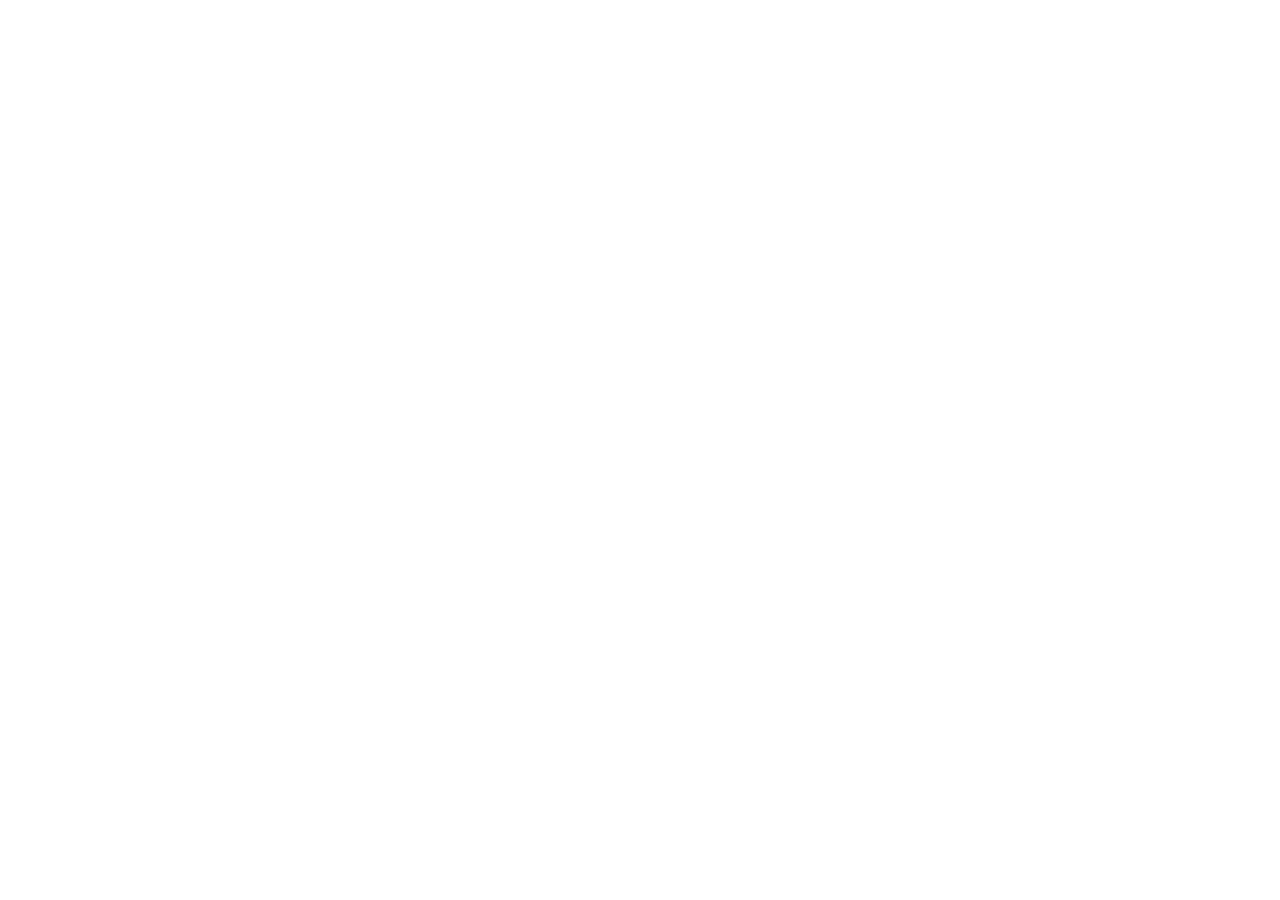
==== commit 1c454b39: "Add files via upload" ====
--- a/index.html
+++ b/index.html
@@ -2,235 +2,29 @@
 <html lang="zh-CN" data-theme="light">
 <head>
     <meta charset="UTF-8">
-    <meta name="viewport" content="width=device-width, initial-scale=1.0">
-    <title id="pageTitle">你的站点名称</title>
+    <meta name="viewport" content="width=device-width, initial-scale=1.0, maximum-scale=1.0, user-scalable=no">
+    <title id="pageTitle">莫辞の资源库</title>
     <meta name="description" id="metaDesc" content="">
     <meta name="keywords" id="metaKeywords" content="">
     <link rel="icon" id="faviconLink" href="">
+    
+    <!-- 微信/QQ 检测 -->
+    <script src="/static/js/ua-detect.js"></script>
+    
+    <!-- 第三方库 -->
     <link rel="stylesheet" href="https://cdnjs.cloudflare.com/ajax/libs/highlight.js/11.9.0/styles/github.min.css">
     <script src="https://cdnjs.cloudflare.com/ajax/libs/highlight.js/11.9.0/highlight.min.js"></script>
-    <style>
-        :root {--bg:#f5f4f1;--surface:#fff;--text:#1a1a24;--text-secondary:#4a4a5a;--text-muted:#8a8a9a;--accent:#4f46e5;--accent-hover:#4338ca;--accent-soft:#eef2ff;--accent-light:#e0e7ff;--border:#e5e3de;--border-light:#f0ede8;--radius-sm:8px;--radius:12px;--radius-lg:18px;--shadow-xs:0 1px 2px rgba(0,0,0,0.04);--shadow-sm:0 2px 8px rgba(0,0,0,0.05);--shadow-md:0 8px 24px rgba(0,0,0,0.07);--transition:0.22s;--font:'Microsoft YaHei','PingFang SC',system-ui,sans-serif;}
-        [data-theme="dark"] {--bg:#0f1117;--surface:#1a1c23;--text:#e8e8f0;--text-secondary:#b0b0c0;--text-muted:#6b6b7c;--accent:#6366f1;--accent-soft:#1e1b4b;--accent-light:#312e81;--border:#2a2c35;--border-light:#22232b;}
-        *{margin:0;padding:0;box-sizing:border-box}
-        body{font-family:var(--font);background:var(--bg);color:var(--text);min-height:100vh;line-height:1.6;display:flex;flex-direction:column}
-        .top-header{background:var(--surface);border-bottom:1px solid var(--border);position:sticky;top:0;z-index:100}
-        .top-inner{max-width:1240px;margin:0 auto;padding:0 24px;display:flex;align-items:center;height:56px;gap:16px;position:relative}
-        .site-logo-link{display:flex;align-items:center;gap:10px;cursor:pointer;font-weight:700;font-size:1rem;text-decoration:none;color:var(--text);flex-shrink:0}
-        .site-logo-img{width:34px;height:34px;border-radius:9px;display:flex;align-items:center;justify-content:center;color:#fff;font-size:1rem;background:linear-gradient(135deg,var(--accent),#818cf8);overflow:hidden;flex-shrink:0}
-        .site-logo-img img{width:100%;height:100%;object-fit:cover}
-        .top-nav{display:flex;gap:2px;justify-content:center;flex:1;flex-wrap:wrap}
-        .top-nav a{padding:7px 16px;border-radius:8px;text-decoration:none;color:var(--text-secondary);font-size:.88rem;cursor:pointer;font-weight:500;white-space:nowrap}
-        .top-nav a:hover,.top-nav a.active{color:var(--accent);background:var(--accent-soft);font-weight:600}
-        .header-actions{display:flex;align-items:center;gap:8px;flex-shrink:0}
-        .search-box{display:flex;align-items:center;background:var(--bg);border-radius:10px;border:1px solid var(--border);height:36px}
-        .search-box input{border:none;background:0 0;padding:0 14px;outline:none;color:var(--text);width:120px;font-size:.84rem;font-family:var(--font)}
-        .search-box button{background:0 0;border:none;cursor:pointer;padding:0 10px;color:var(--text-muted)}
-        .search-box button svg{width:16px;height:16px}
-        .icon-btn{width:36px;height:36px;border-radius:10px;border:1px solid var(--border);background:var(--surface);cursor:pointer;display:flex;align-items:center;justify-content:center;padding:6px;flex-shrink:0}
-        .icon-btn svg{width:18px;height:18px;stroke:var(--text-secondary);fill:none;stroke-width:2;stroke-linecap:round}
-        [data-theme="dark"] .sun-icon,[data-theme="light"] .moon-icon{display:none}
-        .hamburger-btn{display:none;width:36px;height:36px;border-radius:10px;border:1px solid var(--border);background:var(--surface);cursor:pointer;align-items:center;justify-content:center;padding:8px;flex-shrink:0}
-        .hamburger-btn span{display:block;width:18px;height:2px;background:var(--text-secondary);border-radius:1px;transition:var(--transition);position:relative}
-        .hamburger-btn span::before,.hamburger-btn span::after{content:'';position:absolute;width:18px;height:2px;background:var(--text-secondary);border-radius:1px;transition:var(--transition)}
-        .hamburger-btn span::before{top:-6px}.hamburger-btn span::after{top:6px}
-        .hamburger-btn.open span{background:transparent}
-        .hamburger-btn.open span::before{top:0;transform:rotate(45deg)}.hamburger-btn.open span::after{top:0;transform:rotate(-45deg)}
-        .mobile-nav-overlay{display:none;position:fixed;top:56px;left:0;right:0;bottom:0;background:var(--surface);z-index:99;padding:16px;overflow-y:auto;flex-direction:column;gap:4px}
-        .mobile-nav-overlay.show{display:flex}.mobile-nav-overlay a{display:block;padding:14px 16px;border-radius:10px;text-decoration:none;color:var(--text-secondary);font-size:1rem;cursor:pointer;font-weight:500;border:1px solid var(--border-light)}
-        .mobile-nav-overlay a:hover,.mobile-nav-overlay a.active{color:var(--accent);background:var(--accent-soft);font-weight:600}
-        .cat-section{max-width:1240px;margin:0 auto;padding:16px 24px 0}
-        .cat-bar{display:flex;flex-wrap:wrap;gap:10px;justify-content:center;margin-bottom:4px}
-        .cat-tag{padding:8px 18px;border-radius:10px;cursor:pointer;font-size:.85rem;border:1px solid var(--border);background:var(--surface);color:var(--text-secondary);white-space:nowrap;font-weight:500;transition:var(--transition)}
-        .cat-tag:hover{border-color:var(--accent);color:var(--accent);background:var(--accent-soft)}
-        .cat-tag.active{background:var(--accent);color:#fff;border-color:var(--accent);font-weight:600;box-shadow:0 2px 8px rgba(79,70,229,0.2)}
-        .subcat-bar{display:flex;flex-wrap:wrap;gap:6px;justify-content:center;margin-top:8px;padding:8px 16px;background:var(--accent-soft);border-radius:12px;max-width:fit-content;margin-left:auto;margin-right:auto}
-        .subcat-label{font-size:.72rem;color:var(--accent);font-weight:600;display:flex;align-items:center;padding:4px 8px;white-space:nowrap;opacity:.8}
-        .subcat-tag{padding:5px 14px;border-radius:8px;cursor:pointer;font-size:.78rem;border:1px solid var(--accent-light);background:var(--surface);color:var(--text-muted);transition:var(--transition);white-space:nowrap}
-        .subcat-tag:hover,.subcat-tag.active{background:var(--accent);color:#fff;border-color:var(--accent)}
-        .ad-slot:empty{display:none}
-        .container{max-width:1240px;margin:0 auto;padding:18px 24px;flex:1}
-        .card-grid{display:grid;grid-template-columns:repeat(4,1fr);gap:16px}
-        .card{background:var(--surface);border-radius:var(--radius-lg);overflow:hidden;border:1px solid var(--border-light);cursor:pointer;transition:var(--transition);box-shadow:var(--shadow-xs)}
-        .card:hover{transform:translateY(-3px);box-shadow:var(--shadow-md)}
-        .card-img{height:140px;background:linear-gradient(135deg,#e8ecf2,#dde4f0);overflow:hidden;display:flex;align-items:center;justify-content:center;position:relative}
-        .card-img img{width:100%;height:100%;object-fit:cover;transition:0.5s;position:absolute;top:0;left:0}
-        .card-img .placeholder{color:#9aa;font-size:.85rem;z-index:0}
-        .card:hover .card-img img{transform:scale(1.06)}
-        .card-body{padding:12px 14px 14px}
-        .card-cat{font-size:.68rem;padding:3px 8px;border-radius:6px;background:var(--accent-soft);color:var(--accent);display:inline-block;margin-bottom:6px;font-weight:600}
-        .card-title{font-weight:700;font-size:.9rem;margin-bottom:4px;display:-webkit-box;-webkit-line-clamp:2;-webkit-box-orient:vertical;overflow:hidden}
-        .card-desc{font-size:.75rem;color:var(--text-muted);display:-webkit-box;-webkit-line-clamp:1;-webkit-box-orient:vertical;overflow:hidden}
-        .card-date{font-size:.68rem;color:var(--text-muted);margin-top:6px;display:flex;align-items:center;gap:4px}
-        .back-btn{display:inline-flex;align-items:center;gap:6px;margin-bottom:14px;color:var(--accent);cursor:pointer;font-weight:600;font-size:.9rem}
-        .article-layout{display:flex;gap:24px}
-        .article-main{flex:1;min-width:0;background:var(--surface);border-radius:var(--radius-lg);padding:24px 28px;border:1px solid var(--border-light)}
-        .article-meta{color:var(--text-muted);font-size:.88rem;margin-bottom:16px;display:flex;align-items:center;gap:12px;flex-wrap:wrap}
-        .article-sidebar{width:280px;flex-shrink:0}
-        .sidebar-card{background:var(--surface);border-radius:var(--radius-lg);padding:18px;border:1px solid var(--border-light);position:sticky;top:76px}
-        .resource-header{font-weight:700;font-size:.92rem;color:var(--text);margin-bottom:10px;padding-bottom:8px;border-bottom:2px solid #2563eb;display:flex;align-items:center;gap:6px}
-        .resource-item{margin-bottom:12px;padding-bottom:12px;border-bottom:1px solid var(--border-light)}
-        .resource-item:last-child{border-bottom:none;margin-bottom:0;padding-bottom:0}
-        .resource-item img{width:100%;border-radius:10px;margin-bottom:8px;max-height:140px;object-fit:cover}
-        .res-title{font-weight:700;font-size:.88rem;margin-bottom:2px}.res-desc{font-size:.75rem;color:var(--text-muted);margin-bottom:6px}
-        .res-btn{display:block;width:100%;padding:13px 10px;margin:6px 0;border-radius:10px;font-size:.9rem;font-weight:700;cursor:pointer;text-align:center;text-decoration:none;border:none;transition:var(--transition);font-family:var(--font);letter-spacing:.5px}
-        .res-btn.free{background:#2563eb;color:#fff;box-shadow:0 4px 14px rgba(37,99,235,0.3)}.res-btn.free:hover{background:#1d4ed8;transform:translateY(-2px)}
-        .res-btn.password{background:#eff6ff;color:#2563eb;border:2px solid #bfdbfe}
-        .res-btn.pay{background:linear-gradient(135deg,#2563eb,#1d4ed8);color:#fff}.res-btn.both{background:linear-gradient(135deg,#1e40af,#1d4ed8);color:#fff}
-        .disclaimer-box{margin-top:28px;padding:18px 20px;background:var(--accent-soft);border-radius:var(--radius);border:1px solid var(--accent-light);font-size:.8rem;color:var(--text-secondary);line-height:1.8}
-        .disclaimer-box strong{color:var(--accent);font-size:.85rem}
-        .toc-title{font-weight:700;margin:14px 0 8px;font-size:.8rem;color:var(--text-muted);text-transform:uppercase;letter-spacing:1.5px}
-        .toc-list{list-style:none}.toc-list a{color:var(--text-muted);text-decoration:none;font-size:.78rem;display:block;padding:4px 8px;border-radius:6px}
-        .toc-list a:hover{color:var(--accent);background:var(--accent-soft)}
-        .article-content{line-height:1.9}.article-content h1,.article-content h2,.article-content h3{margin-top:24px;margin-bottom:10px}
-        .article-content img{max-width:100%;border-radius:var(--radius)}.article-content pre{background:#1a1b26;color:#c0caf5;padding:16px;border-radius:var(--radius);overflow-x:auto;font-size:.8rem}
-        .article-content blockquote{border-left:4px solid var(--accent);padding:8px 14px;background:var(--accent-soft);margin:12px 0}
-        .related-box{margin-top:28px;padding:20px;background:var(--surface);border-radius:var(--radius-lg);border:1px solid var(--border-light)}
-        .related-box h3{font-size:1rem;margin-bottom:12px;color:var(--text)}.related-grid{display:grid;grid-template-columns:repeat(4,1fr);gap:10px}
-        .related-item{cursor:pointer;text-align:center;transition:var(--transition)}.related-item:hover{transform:translateY(-2px)}
-        .related-item img{width:100%;height:80px;object-fit:cover;border-radius:8px;margin-bottom:6px;background:linear-gradient(135deg,#e8ecf2,#dde4f0)}
-        .related-item span{font-size:.78rem;color:var(--text-secondary);display:-webkit-box;-webkit-line-clamp:2;-webkit-box-orient:vertical;overflow:hidden}
-        .prev-next{display:flex;justify-content:space-between;gap:16px;margin-top:24px;padding-top:20px;border-top:1px solid var(--border-light)}
-        .prev-next a{padding:10px 16px;background:var(--accent-soft);border-radius:10px;cursor:pointer;color:var(--accent);font-weight:500;font-size:.85rem;transition:var(--transition);text-decoration:none;flex:1;text-align:center}
-        .prev-next a:hover{background:var(--accent);color:#fff}
-        .back-to-top{position:fixed;bottom:30px;right:30px;width:44px;height:44px;border-radius:50%;background:var(--accent);color:#fff;border:none;cursor:pointer;display:none;z-index:99;font-size:1.2rem;box-shadow:0 4px 14px rgba(79,70,229,0.3);transition:var(--transition)}
-        .back-to-top.show{display:flex;align-items:center;justify-content:center}.back-to-top:hover{background:var(--accent-hover);transform:translateY(-2px)}
-        .hidden{display:none!important}
-        .toast{position:fixed;top:20px;left:50%;transform:translateX(-50%);background:var(--surface);padding:12px 24px;border-radius:28px;z-index:2000;opacity:0;transition:.3s;box-shadow:var(--shadow-md);pointer-events:none}.toast.show{opacity:1}
-        .modal-overlay{position:fixed;inset:0;background:rgba(0,0,0,.45);backdrop-filter:blur(5px);z-index:1000;display:flex;align-items:center;justify-content:center}.modal-overlay.hidden{display:none}
-        .modal-box{background:var(--surface);border-radius:18px;padding:24px;width:420px;max-width:93vw;box-shadow:0 20px 50px rgba(0,0,0,.15)}
-        .modal-close{position:absolute;top:10px;right:14px;background:0 0;border:none;font-size:1.1rem;cursor:pointer;color:var(--text-muted)}
-        .modal-box h3{margin-bottom:12px;text-align:center;font-size:1.1rem}.modal-box input{width:100%;padding:10px;border:1px solid var(--border);border-radius:8px;margin:6px 0;font-size:.88rem;background:var(--bg);color:var(--text);font-family:var(--font)}
-        .modal-box .btn{width:100%;margin-top:6px;padding:10px;border-radius:8px;font-weight:600;cursor:pointer;border:none;font-family:var(--font);font-size:.9rem}
-        .search-modal-box{width:560px;max-height:60vh;display:flex;flex-direction:column}
-        .search-input-row{display:flex;gap:8px;margin-bottom:10px}.search-input-row input{flex:1;padding:9px 14px;border:1px solid var(--border);border-radius:10px;font-size:.9rem;background:var(--bg);color:var(--text)}
-        .search-input-row button{padding:9px 18px;background:var(--accent);color:#fff;border:none;border-radius:10px;cursor:pointer;font-weight:600}
-        .search-result-item{padding:12px 14px;border-bottom:1px solid var(--border-light);cursor:pointer}.search-result-item:hover{background:var(--accent-soft)}
-        .page-content{max-width:700px;margin:0 auto}.page-content h2{margin-bottom:20px;font-size:1.4rem;font-weight:700}
-        .friend-link{display:block;padding:14px 16px;border:1px solid var(--border-light);border-radius:12px;margin-bottom:8px;text-decoration:none;color:var(--text)}.friend-link:hover{border-color:var(--accent);background:var(--accent-soft)}
-        .site-footer{margin-top:40px;padding:40px 0 30px;border-top:1px solid var(--border);background:var(--surface)}
-        .footer-grid{display:grid;grid-template-columns:repeat(3,1fr);gap:30px;margin-bottom:20px}
-        .footer-col h4{font-weight:700;margin-bottom:10px;font-size:.95rem}.footer-col p,.footer-col div{font-size:.84rem;color:var(--text-muted);line-height:1.8}.footer-col a{color:var(--accent);text-decoration:none}
-        .footer-bottom{text-align:center;padding-top:20px;border-top:1px solid var(--border-light);font-size:.8rem;color:var(--text-muted)}
-        @media(max-width:1024px){.card-grid{grid-template-columns:repeat(3,1fr);gap:14px}.card-img{height:150px}.related-grid{grid-template-columns:repeat(3,1fr)}}
-        @media(max-width:768px){.top-nav{display:none}.hamburger-btn{display:flex}.search-box input{width:80px}.card-grid{grid-template-columns:repeat(2,1fr);gap:10px}.card-img{height:110px}.card-body{padding:10px 12px 12px}.card-cat{font-size:.62rem}.card-title{font-size:.82rem}.card-desc{font-size:.7rem}.article-layout{flex-direction:column}.article-sidebar{width:100%}.article-main{padding:16px}.top-inner{padding:0 12px;height:52px;gap:8px}.footer-grid{grid-template-columns:1fr;gap:16px}.cat-tag{padding:6px 14px;font-size:.78rem}.subcat-bar{padding:6px 12px;gap:4px;margin-top:6px}.subcat-tag{padding:4px 10px;font-size:.72rem}.subcat-label{font-size:.68rem}.container{padding:12px 16px}.cat-section{padding:10px 16px 0}.related-grid{grid-template-columns:repeat(2,1fr)}.back-to-top{bottom:20px;right:20px;width:38px;height:38px}}
-    </style>
+    
+    <!-- 主样式 -->
+    <link rel="stylesheet" href="/static/css/main.css">
 </head>
 <body>
 
-<header class="top-header"><div class="top-inner">
-    <a class="site-logo-link" onclick="navigate('home')"><div class="site-logo-img" id="logoImg">🌿</div><span id="siteName">你的站点名称</span></a>
-    <nav class="top-nav" id="topNav"><a data-page="home" class="active">首页</a><a data-page="friends">友链</a><a data-page="about">关于</a><a data-page="archive">归档</a></nav>
-    <div class="header-actions">
-        <div class="search-box"><input type="text" id="searchInput" placeholder="搜索..." onkeydown="if(event.key==='Enter')openSearch()"><button onclick="openSearch()"><svg viewBox="0 0 24 24"><circle cx="11" cy="11" r="8"/><line x1="21" y1="21" x2="16.65" y2="16.65"/></svg></button></div>
-        <button class="icon-btn" onclick="toggleTheme()"><svg class="sun-icon" viewBox="0 0 24 24"><circle cx="12" cy="12" r="5"/><line x1="12" y1="1" x2="12" y2="3"/><line x1="12" y1="21" x2="12" y2="23"/><line x1="4.22" y1="4.22" x2="5.64" y2="5.64"/><line x1="18.36" y1="18.36" x2="19.78" y2="19.78"/><line x1="1" y1="12" x2="3" y2="12"/><line x1="21" y1="12" x2="23" y2="12"/><line x1="4.22" y1="19.78" x2="5.64" y2="18.36"/><line x1="18.36" y1="5.64" x2="19.78" y2="4.22"/></svg><svg class="moon-icon" viewBox="0 0 24 24"><path d="M21 12.79A9 9 0 1 1 11.21 3 7 7 0 0 0 21 12.79z"/></svg></button>
-        <button class="hamburger-btn" id="hamburgerBtn" onclick="toggleMobileNav()"><span></span></button>
-    </div>
-</div></header>
+<!-- ===== 所有 HTML 由 JS 动态生成 ===== -->
+<div id="app"></div>
 
-<div class="mobile-nav-overlay" id="mobileNavOverlay"></div>
-<div class="cat-section" id="catSection"><div class="cat-bar" id="catBar"></div><div class="subcat-bar" id="subcatBar"></div></div>
+<!-- ===== 主脚本 ===== -->
+<script src="/static/js/main.js"></script>
 
-<div class="container">
-    <div class="ad-slot" id="adTopBanner"></div><div class="ad-slot" id="adMobile"></div>
-    <div id="homeView"><div class="card-grid" id="cardGrid"></div></div>
-    <div id="articleView" class="hidden"></div>
-    <div id="friendsView" class="hidden"><div class="page-content"><h2>🔗 友情链接</h2><div id="friendsList"></div></div></div>
-    <div id="aboutView" class="hidden"><div class="page-content"><div id="aboutContent"></div></div></div>
-    <div id="archiveView" class="hidden"><div class="page-content"><h2>📚 文章归档</h2><div id="archiveList"></div></div></div>
-    <div class="ad-slot" id="adBottomBanner"></div>
-</div>
-
-<footer class="site-footer"><div style="max-width:1240px;margin:0 auto;padding:0 24px;">
-    <div class="footer-grid"><div class="footer-col"><h4>📖 关于本站</h4><p id="footerAboutText"></p></div><div class="footer-col"><h4 id="footerContactTitle">📬 联系方式</h4><div id="footerContact"></div></div><div class="footer-col"><h4>🔗 快速链接</h4><div id="footerLinksList"></div></div></div>
-    <div class="footer-bottom"><p id="footerCopyright"></p><p id="footerICP" style="margin-top:4px;"></p></div>
-</div><div id="footerScript"></div></footer>
-
-<button class="back-to-top" id="backToTop" onclick="window.scrollTo({top:0,behavior:'smooth'})">⬆</button>
-
-<div class="modal-overlay hidden" id="pwdModal"><div class="modal-box"><button class="modal-close" onclick="$('pwdModal').classList.add('hidden')">✕</button><h3>🔒 密码验证</h3><p id="pwdResTitle" style="text-align:center;color:var(--text-muted);margin-bottom:8px;"></p><input type="password" id="pwdInput" placeholder="输入密码" onkeydown="if(event.key==='Enter')verifyPwd()"><button class="btn" onclick="verifyPwd()" style="background:#2563eb;color:#fff;">验证</button><p id="pwdError" style="color:#ef4444;text-align:center;margin-top:6px;font-size:.82rem;"></p></div></div>
-<div class="modal-overlay hidden" id="payModal"><div class="modal-box"><button class="modal-close" onclick="$('payModal').classList.add('hidden')">✕</button><h3>💰 付费下载</h3><div id="payForm"><p style="text-align:center"><strong id="payResTitle"></strong></p><p style="text-align:center;color:#2563eb;font-weight:700;">¥<span id="payAmount">0</span></p><input type="email" id="payEmail" placeholder="接收链接的邮箱"><button class="btn" onclick="createOrder()" style="background:#2563eb;color:#fff;">💳 确认支付</button></div><div id="payWait" style="display:none;text-align:center;"><p>📱 请扫码支付</p><img id="payQRCode" src="" style="max-width:180px;border-radius:10px;"><p style="font-size:.76rem;color:var(--text-muted);">支付后链接发送到邮箱</p><button class="btn" onclick="checkPayStatus()">🔄 查询状态</button><p id="payResult" style="margin-top:6px;"></p></div></div></div>
-<div class="modal-overlay hidden" id="searchModal"><div class="modal-box search-modal-box"><button class="modal-close" onclick="$('searchModal').classList.add('hidden')">✕</button><h3>🔍 搜索</h3><div class="search-input-row"><input type="text" id="searchModalInput" placeholder="关键词..." onkeydown="if(event.key==='Enter')doSearch()"><button onclick="doSearch()">搜索</button></div><div id="searchResults"></div></div></div>
-<div class="toast" id="toast"></div>
-
-<script>
-const API='https://YOUR_WORKER_DOMAIN';
-let data={articles:[],categories:[],friends:[],pages:[],about:'',site:{},seo:{},footer:{},ads:{}};
-let currentPage='home',currentCat='全部',currentSubcat='全部';
-let pendingArticleId=null,pendingResIndex=0,currentPayOrderId=null;
-
-function $(id){return document.getElementById(id)}
-function toast(m){const t=$('toast');t.textContent=m;t.className='toast show';setTimeout(()=>t.classList.remove('show'),2200)}
-function toggleMobileNav(){const b=$('hamburgerBtn');const o=$('mobileNavOverlay');b.classList.toggle('open');o.classList.toggle('show');document.body.style.overflow=o.classList.contains('show')?'hidden':''}
-function syncMobileNav(){const active=$(`#topNav a.active`);const page=active?active.dataset.page:'home';document.querySelectorAll('#mobileNavOverlay a').forEach(a=>a.classList.toggle('active',a.dataset.page===page))}
-
-async function redirectViaGo(u){try{const r=await fetch(`${API}/go`,{method:'POST',headers:{'Content-Type':'application/json'},body:JSON.stringify({url:u})});const d=await r.json();if(d.success&&d.goUrl)window.open(d.goUrl,'_blank');else window.open(u,'_blank')}catch(e){window.open(u,'_blank')}}
-async function getResourceUrl(aid,ri){try{const r=await fetch(`${API}/verify`,{method:'POST',headers:{'Content-Type':'application/json'},body:JSON.stringify({articleId:aid,resourceIndex:ri,password:''})});const d=await r.json();if(d.valid&&d.url)redirectViaGo(d.url);else toast('❌ 获取失败')}catch(e){toast('❌ 网络错误')}}
-
-function applySiteConfig(){const s=data.site||{},seo=data.seo||{};$('pageTitle').textContent=s.title||'你的站点名称';$('metaDesc').setAttribute('content',seo.desc||s.desc||'');$('metaKeywords').setAttribute('content',seo.keywords||s.keywords||'');$('faviconLink').setAttribute('href',s.favicon||'');$('siteName').textContent=s.title||'你的站点名称';if(s.logo)$('logoImg').innerHTML=`<img src="${s.logo}" style="width:100%;height:100%;object-fit:cover">`}
-
-function renderNav(){
-    const pages=(data.pages||[]).filter(p=>p.showInNav).sort((a,b)=>(a.sortOrder||0)-(b.sortOrder||0));
-    let h='<a data-page="home" class="active">首页</a>';pages.forEach(p=>{h+=`<a data-page="page-${p.slug}">${p.navLabel||p.title}</a>`});h+='<a data-page="friends">友链</a><a data-page="about">关于</a><a data-page="archive">归档</a>';
-    $('topNav').innerHTML=h;document.querySelectorAll('#topNav a').forEach(l=>l.addEventListener('click',function(e){e.preventDefault();navigate(this.dataset.page)}));
-    let m='<a data-page="home" class="active" onclick="navigate(\'home\');toggleMobileNav()">首页</a>';pages.forEach(p=>{m+=`<a data-page="page-${p.slug}" onclick="navigate('page-${p.slug}');toggleMobileNav()">${p.navLabel||p.title}</a>`});m+='<a data-page="friends" onclick="navigate(\'friends\');toggleMobileNav()">友链</a><a data-page="about" onclick="navigate(\'about\');toggleMobileNav()">关于</a><a data-page="archive" onclick="navigate(\'archive\');toggleMobileNav()">归档</a>';
-    $('mobileNavOverlay').innerHTML=m;
-}
-
-function renderFooter(){const f=data.footer||{},s=data.site||{};$('footerAboutText').textContent=f.about||s.desc||'分享优质资源。';const ct=f.contactTitle||'联系方式';$('footerContactTitle').textContent='📬 '+ct;let c='';for(let i=1;i<=4;i++){const l=f['contact'+i+'Label']||'',v=f['contact'+i+'Value']||'',u=f['contact'+i+'Url']||'';if(l&&v){if(u)c+=`<div>${l} <a href="${u}" target="_blank">${v}</a></div>`;else c+=`<div>${l} ${v}</div>`}}if(!c)c='<div>暂无联系方式</div>';$('footerContact').innerHTML=c;let l='';(f.links||[]).forEach(x=>{l+=`<div><a href="${x.url}">${x.name}</a></div>`});(data.pages||[]).filter(p=>p.showInNav).forEach(p=>{l+=`<div><a href="/page/${p.slug}.html">${p.navLabel||p.title}</a></div>`});if(!l)l='<div>暂无链接</div>';$('footerLinksList').innerHTML=l;$('footerCopyright').textContent=s.copyright||`© ${new Date().getFullYear()} ${s.title||'你的站点名称'}`;$('footerICP').textContent=s.icp||'';$('footerICP').style.display=s.icp?'':'none';if(f.script)$('footerScript').innerHTML=f.script}
-function renderAds(){const a=data.ads||{};const m={adTopBanner:'topBanner',adMobile:'mobile',adBottomBanner:'bottomBanner'};Object.entries(m).forEach(([id,k])=>{const el=$(id);if(el){el.innerHTML=a[k]||'';el.style.display=a[k]?'':'none'}})}
-function handleRoute(){const p=location.pathname;const pm=p.match(/^\/page\/(.+)\.html$/);if(pm){loadPage(pm[1]);return true}const am=p.match(/^\/article\/(.+)\/(.+)\.html$/);if(am){loadArticle(am[1],am[2]);return true}return false}
-async function loadPage(s){try{const r=await fetch(`${API}/page/${s}.html`);const d=await r.json();if(d&&!d.error)navigate('page-'+s)}catch(e){}}
-async function loadArticle(cs,as){try{const r=await fetch(`${API}/article/${cs}/${as}.html`);const d=await r.json();if(d&&!d.error){const i=(data.articles||[]).findIndex(x=>x.id===d.id);if(i>=0)data.articles[i]=d;else data.articles.unshift(d);openArticle(d.id,true)}}catch(e){}}
-
-async function init(){try{const r=await fetch(`${API}/data`);if(r.ok)data=await r.json()}catch(e){}['articles','categories','friends','pages'].forEach(k=>{if(!data[k])data[k]=[]});['about','site','seo','footer','ads'].forEach(k=>{if(!data[k])data[k]={}});applySiteConfig();renderNav();renderFooter();renderAds();if(!handleRoute())navigate('home');window.addEventListener('scroll',()=>{$('backToTop').classList.toggle('show',window.scrollY>500)});window.addEventListener('popstate',()=>{if(!handleRoute())navigate('home')})}
-
-function navigate(page){currentPage=page;document.querySelectorAll('#topNav a').forEach(a=>a.classList.remove('active'));const al=document.querySelector(`#topNav a[data-page="${page}"]`);if(al)al.classList.add('active');syncMobileNav();['homeView','articleView','friendsView','aboutView','archiveView','pageView'].forEach(v=>{const el=$(v);if(el)el.classList.add('hidden')});const cs=$('catSection');if(cs)cs.classList.add('hidden');if(page==='home'){$('homeView').classList.remove('hidden');if(cs)cs.classList.remove('hidden');renderCats();renderCards();window.history.pushState({page:'home'},'','/')}else if(page==='friends'){$('friendsView').classList.remove('hidden');renderFriends()}else if(page==='about'){$('aboutView').classList.remove('hidden');$('aboutContent').innerHTML=data.about||'<p style="text-align:center;padding:60px;color:var(--text-muted)">暂无内容</p>'}else if(page==='archive'){$('archiveView').classList.remove('hidden');renderArchive()}else if(page.startsWith('page-')){const slug=page.replace('page-','');const pd=(data.pages||[]).find(p=>p.slug===slug);if(pd){if(!$('pageView')){const el=document.createElement('div');el.id='pageView';el.className='hidden';document.querySelector('.container').appendChild(el)}$('pageView').classList.remove('hidden');$('pageView').innerHTML=`<div class="page-content"><h2>${pd.title}</h2><div class="article-content">${pd.content||''}</div></div>`;window.history.pushState({page:page},'',`/page/${slug}.html`)}}}
-
-function renderCats(){
-    const cats=data.categories||[];
-    const merged={};
-    cats.forEach(c=>{const n=typeof c==='string'?c:c.name;if(!merged[n])merged[n]={name:n,children:[]};if(typeof c!=='string'&&c.children)merged[n].children=[...new Set([...merged[n].children,...c.children])]});
-    const uniqueCats=Object.values(merged);
-    let h='<span class="cat-tag active" onclick="filterCat(\'全部\')">📂 全部</span>';
-    uniqueCats.forEach(c=>{h+=`<span class="cat-tag" onclick="filterCat('${c.name}')">${c.name}</span>`});
-    $('catBar').innerHTML=h;renderSubcats();
-}
-
-function renderSubcats(){
-    if(currentCat==='全部'){$('subcatBar').innerHTML='';return}
-    const cats=data.categories||[];let allChildren=[];
-    cats.forEach(c=>{const n=typeof c==='string'?c:c.name;if(n===currentCat&&typeof c!=='string'&&c.children)allChildren=[...allChildren,...c.children]});
-    allChildren=[...new Set(allChildren)];
-    if(allChildren.length===0){$('subcatBar').innerHTML='';return}
-    let h=`<span class="subcat-label">📁 ${currentCat}：</span>`;
-    h+='<span class="subcat-tag active" onclick="filterSubcat(\'全部\')">全部</span>';
-    allChildren.forEach(s=>{h+=`<span class="subcat-tag" onclick="filterSubcat('${s}')">${s}</span>`});
-    $('subcatBar').innerHTML=h;
-}
-
-function filterCat(c){currentCat=c;currentSubcat='全部';renderCats();renderCards()}function filterSubcat(s){currentSubcat=s;renderSubcats();document.querySelectorAll('.subcat-tag').forEach(t=>t.classList.toggle('active',t.textContent.trim()===s));renderCards()}
-
-function formatDate(ts){const d=new Date(ts);const now=new Date();const diff=now-d;if(diff<86400000&&d.getDate()===now.getDate())return '今天';if(diff<172800000&&d.getDate()===now.getDate()-1)return '昨天';return d.toLocaleDateString('zh-CN',{month:'short',day:'numeric'})}
-
-function renderCards(){let f=data.articles||[];if(currentCat!=='全部')f=f.filter(a=>a.category===currentCat);if(currentSubcat!=='全部')f=f.filter(a=>a.subcategory===currentSubcat);if(!f.length){$('cardGrid').innerHTML='<p style="text-align:center;padding:80px;color:var(--text-muted);grid-column:1/-1">📭 暂无内容</p>';return}let h='';f.forEach((a,i)=>{const coverUrl=a.cover||'';let imgHtml='';if(coverUrl){imgHtml=`<img src="${coverUrl}" alt="${a.title}" loading="lazy" onerror="this.style.display='none';this.nextElementSibling.style.display='flex';">`;imgHtml+=`<span class="placeholder" style="display:none;">📷 暂无封面</span>`}else{imgHtml='<span class="placeholder">📷 暂无封面</span>'}h+=`<div class="card" onclick="openArticle('${a.id}')"><div class="card-img">${imgHtml}</div><div class="card-body"><span class="card-cat">${a.category||'未分类'}${a.subcategory?' · '+a.subcategory:''}</span><div class="card-title">${a.title}</div><div class="card-desc">${a.summary||''}</div><div class="card-date">🕐 ${formatDate(a.created_at)}</div></div></div>`;if(data.ads?.listBetween&&(i+1)%6===0)h+=`<div style="grid-column:1/-1">${data.ads.listBetween}</div>`});$('cardGrid').innerHTML=h}
-
-function openArticle(id,fromRoute=false){const a=(data.articles||[]).find(x=>x.id===id);if(!a)return;currentPage='article';['homeView','friendsView','aboutView','archiveView','pageView'].forEach(v=>{const el=$(v);if(el)el.classList.add('hidden')});$('catSection').classList.add('hidden');$('articleView').classList.remove('hidden');const catSlug=a.category_slug||'other';const artSlug=a.slug||a.article_order||'1';if(!fromRoute)window.history.pushState({articleId:id},'',`/article/${catSlug}/${artSlug}.html`);let links=[];if(Array.isArray(a.resource_links))links=a.resource_links;else if(typeof a.resource_links==='string')try{links=JSON.parse(a.resource_links)}catch(e){}const fullDate=new Date(a.created_at).toLocaleDateString('zh-CN',{year:'numeric',month:'long',day:'numeric'});let h='<div class="back-btn" onclick="navigate(\'home\')">← 返回首页</div><div class="article-layout"><div class="article-main">';h+=`<h1>${a.title}</h1><div class="article-meta"><span>📅 ${fullDate}</span><span>📂 ${a.category||'未分类'}${a.subcategory?' / '+a.subcategory:''}</span></div>`;if(data.ads?.inArticle)h+=`<div style="margin:16px 0">${data.ads.inArticle}</div>`;h+=`<div class="article-content">${a.content||''}</div>`;const idx=(data.articles||[]).findIndex(x=>x.id===id);const prev=idx>0?data.articles[idx-1]:null;const next=idx<data.articles.length-1?data.articles[idx+1]:null;if(prev||next){h+='<div class="prev-next">';if(prev)h+=`<a onclick="openArticle('${prev.id}')">← ${prev.title}</a>`;else h+='<span></span>';if(next)h+=`<a onclick="openArticle('${next.id}')">${next.title} →</a>`;else h+='<span></span>';h+='</div>'}const related=(data.articles||[]).filter(x=>x.category===a.category&&x.id!==a.id).slice(0,4);if(related.length>0){h+='<div class="related-box"><h3>📖 相关文章</h3><div class="related-grid">';related.forEach(r=>{h+=`<div class="related-item" onclick="openArticle('${r.id}')"><img src="${r.cover||''}" onerror="this.style.display='none'"><span>${r.title}</span></div>`});h+='</div></div>'}h+=`<div class="disclaimer-box"><strong>📢 免责声明</strong><br>1. 本站资源来源于网络收集，仅供学习交流使用，请勿用于商业用途。本站不提供任何技术支持。<br>2. 如本站内容侵犯了您的合法权益，请通过联系方式告知，我们将第一时间核实处理。</div></div><div class="article-sidebar"><div class="sidebar-card">`;if(data.ads?.sidebar)h+=`<div style="margin-bottom:12px">${data.ads.sidebar}</div>`;if(links.length>0){h+='<div class="resource-header">📥 资源下载</div>';links.forEach((res,i)=>{h+='<div class="resource-item">';if(res.image)h+=`<img src="${res.image}" onerror="this.style.display='none'">`;if(res.title)h+=`<div class="res-title">${res.title}</div>`;if(res.desc)h+=`<div class="res-desc">${res.desc}</div>`;const t=res.accessType||'free';const b=res.btnText||'下载';if(t==='free')h+=`<button class="res-btn free" onclick="event.stopPropagation();getResourceUrl('${a.id}',${i})">🚀 ${b}</button>`;else if(t==='password')h+=`<button class="res-btn password" onclick="event.stopPropagation();openPwdModal('${a.id}',${i})">🔒 ${b}</button>`;else if(t==='pay')h+=`<button class="res-btn pay" onclick="event.stopPropagation();openPayModal('${a.id}',${i})">💰 ${b} · ¥${res.price||0}</button>`;else if(t==='both')h+=`<button class="res-btn both" onclick="event.stopPropagation();openPwdModal('${a.id}',${i})">🔒💰 ${b} · ¥${res.price||0}</button>`;h+='</div>'})}h+='<div class="toc-title">📑 文章目录</div><ul class="toc-list" id="tocList"></ul></div></div></div>';$('articleView').innerHTML=h;setTimeout(()=>{document.querySelectorAll('#articleView pre code').forEach(b=>hljs.highlightElement(b));generateTOC()},150);window.scrollTo(0,0)}
-function generateTOC(){const hs=document.querySelectorAll('#articleView .article-content h1,#articleView .article-content h2,#articleView .article-content h3');const toc=$('tocList');if(!toc)return;if(!hs.length){toc.innerHTML='<li style="color:var(--text-muted);padding:8px">暂无目录</li>';return}hs.forEach((h,i)=>{if(!h.id)h.id='h-'+i});toc.innerHTML=Array.from(hs).map(h=>`<li><a href="#${h.id}" onclick="event.preventDefault();document.getElementById('${h.id}').scrollIntoView({behavior:'smooth'})">${h.textContent}</a></li>`).join('')}
-
-function openPwdModal(aid,ri){const a=(data.articles||[]).find(x=>x.id===aid);if(!a)return;let links=[];if(Array.isArray(a.resource_links))links=a.resource_links;else if(typeof a.resource_links==='string')try{links=JSON.parse(a.resource_links)}catch(e){}const res=links[ri];if(!res)return;pendingArticleId=aid;pendingResIndex=ri;$('pwdResTitle').textContent=res.title||a.title;$('pwdInput').value='';$('pwdError').textContent='';$('pwdModal').classList.remove('hidden');setTimeout(()=>$('pwdInput').focus(),100)}
-async function verifyPwd(){const p=$('pwdInput').value.trim();if(!p){$('pwdError').textContent='请输入密码';return}try{const r=await fetch(`${API}/verify`,{method:'POST',headers:{'Content-Type':'application/json'},body:JSON.stringify({articleId:pendingArticleId,resourceIndex:pendingResIndex,password:p})});const d=await r.json();if(d.valid){$('pwdModal').classList.add('hidden');if(d.needPay)openPayModal(pendingArticleId,pendingResIndex);else redirectViaGo(d.url)}else $('pwdError').textContent=d.error||'密码错误'}catch(e){$('pwdError').textContent='验证失败'}}
-function openPayModal(aid,ri){const a=(data.articles||[]).find(x=>x.id===aid);if(!a)return;let links=[];if(Array.isArray(a.resource_links))links=a.resource_links;else if(typeof a.resource_links==='string')try{links=JSON.parse(a.resource_links)}catch(e){}const res=links[ri];if(!res)return;pendingArticleId=aid;pendingResIndex=ri;$('payResTitle').textContent=res.title||a.title;$('payAmount').textContent=res.price||0;$('payEmail').value='';$('payForm').style.display='block';$('payWait').style.display='none';$('payResult').innerHTML='';$('payModal').classList.remove('hidden')}
-async function createOrder(){const e=$('payEmail').value.trim();if(!e){toast('请填写邮箱');return}try{const r=await fetch(`${API}/order`,{method:'POST',headers:{'Content-Type':'application/json'},body:JSON.stringify({articleId:pendingArticleId,resourceIndex:pendingResIndex,email:e})});const d=await r.json();if(d.success){currentPayOrderId=d.orderId;$('payQRCode').src=d.qrcode||'';$('payForm').style.display='none';$('payWait').style.display='block'}else toast('❌ '+d.error)}catch(e){toast('❌ 网络错误')}}
-async function checkPayStatus(){if(!currentPayOrderId)return;try{const r=await fetch(`${API}/order-status?id=${currentPayOrderId}`);const d=await r.json();if(d.status==='completed')$('payResult').innerHTML=`<span style="color:#10b981">✅ 支付成功！</span><br><a href="#" onclick="event.preventDefault();redirectViaGo('${d.url}')" style="color:#2563eb">点击下载</a>`;else $('payResult').innerHTML='<span style="color:#f59e0b">⏳ 等待确认</span>'}catch(e){}}
-
-function renderFriends(){const fs=data.friends||[];$('friendsList').innerHTML=fs.length?fs.map(f=>`<a href="${f.url}" target="_blank" rel="noopener" class="friend-link"><strong>${f.name}</strong>${f.desc?`<span>${f.desc}</span>`:''}</a>`).join(''):'<p style="text-align:center;padding:60px;color:var(--text-muted)">暂无友链</p>'}
-function renderArchive(){const arts=data.articles||[];const g={};arts.forEach(a=>{const y=new Date(a.created_at).getFullYear();if(!g[y])g[y]=[];g[y].push(a)});const ys=Object.keys(g).sort((a,b)=>b-a);if(!ys.length){$('archiveList').innerHTML='<p style="text-align:center;padding:60px;color:var(--text-muted)">暂无文章</p>';return}let h='';ys.forEach(y=>{h+=`<h3 style="color:var(--accent)">📅 ${y} 年</h3>`;g[y].sort((a,b)=>b.created_at-a.created_at).forEach(a=>{h+=`<div class="friend-link" style="cursor:pointer" onclick="openArticle('${a.id}')"><strong>${a.title}</strong><span>${new Date(a.created_at).toLocaleDateString('zh-CN')} · ${a.category||''}</span></div>`})});$('archiveList').innerHTML=h}
-function openSearch(){$('searchModalInput').value=$('searchInput').value;$('searchResults').innerHTML='<p style="text-align:center;padding:20px;color:var(--text-muted)">输入关键词搜索</p>';$('searchModal').classList.remove('hidden');setTimeout(()=>$('searchModalInput').focus(),100)}
-async function doSearch(){const q=$('searchModalInput').value.trim();if(!q)return;try{const r=await fetch(`${API}/search?q=${encodeURIComponent(q)}`);const d=await r.json();$('searchResults').innerHTML=(d.results||[]).length?d.results.map(a=>`<div class="search-result-item" onclick="$('searchModal').classList.add('hidden');openArticle('${a.id}')"><strong>${a.title}</strong><small>${a.summary||''}</small></div>`).join(''):'<p style="text-align:center;padding:20px;color:var(--text-muted)">未找到结果</p>'}catch(e){}}
-function toggleTheme(){document.documentElement.dataset.theme=document.documentElement.dataset.theme==='dark'?'light':'dark'}
-document.addEventListener('click',e=>{if(e.target.classList.contains('modal-overlay'))e.target.classList.add('hidden')});
-init();
-</script>
 </body>
 </html>
